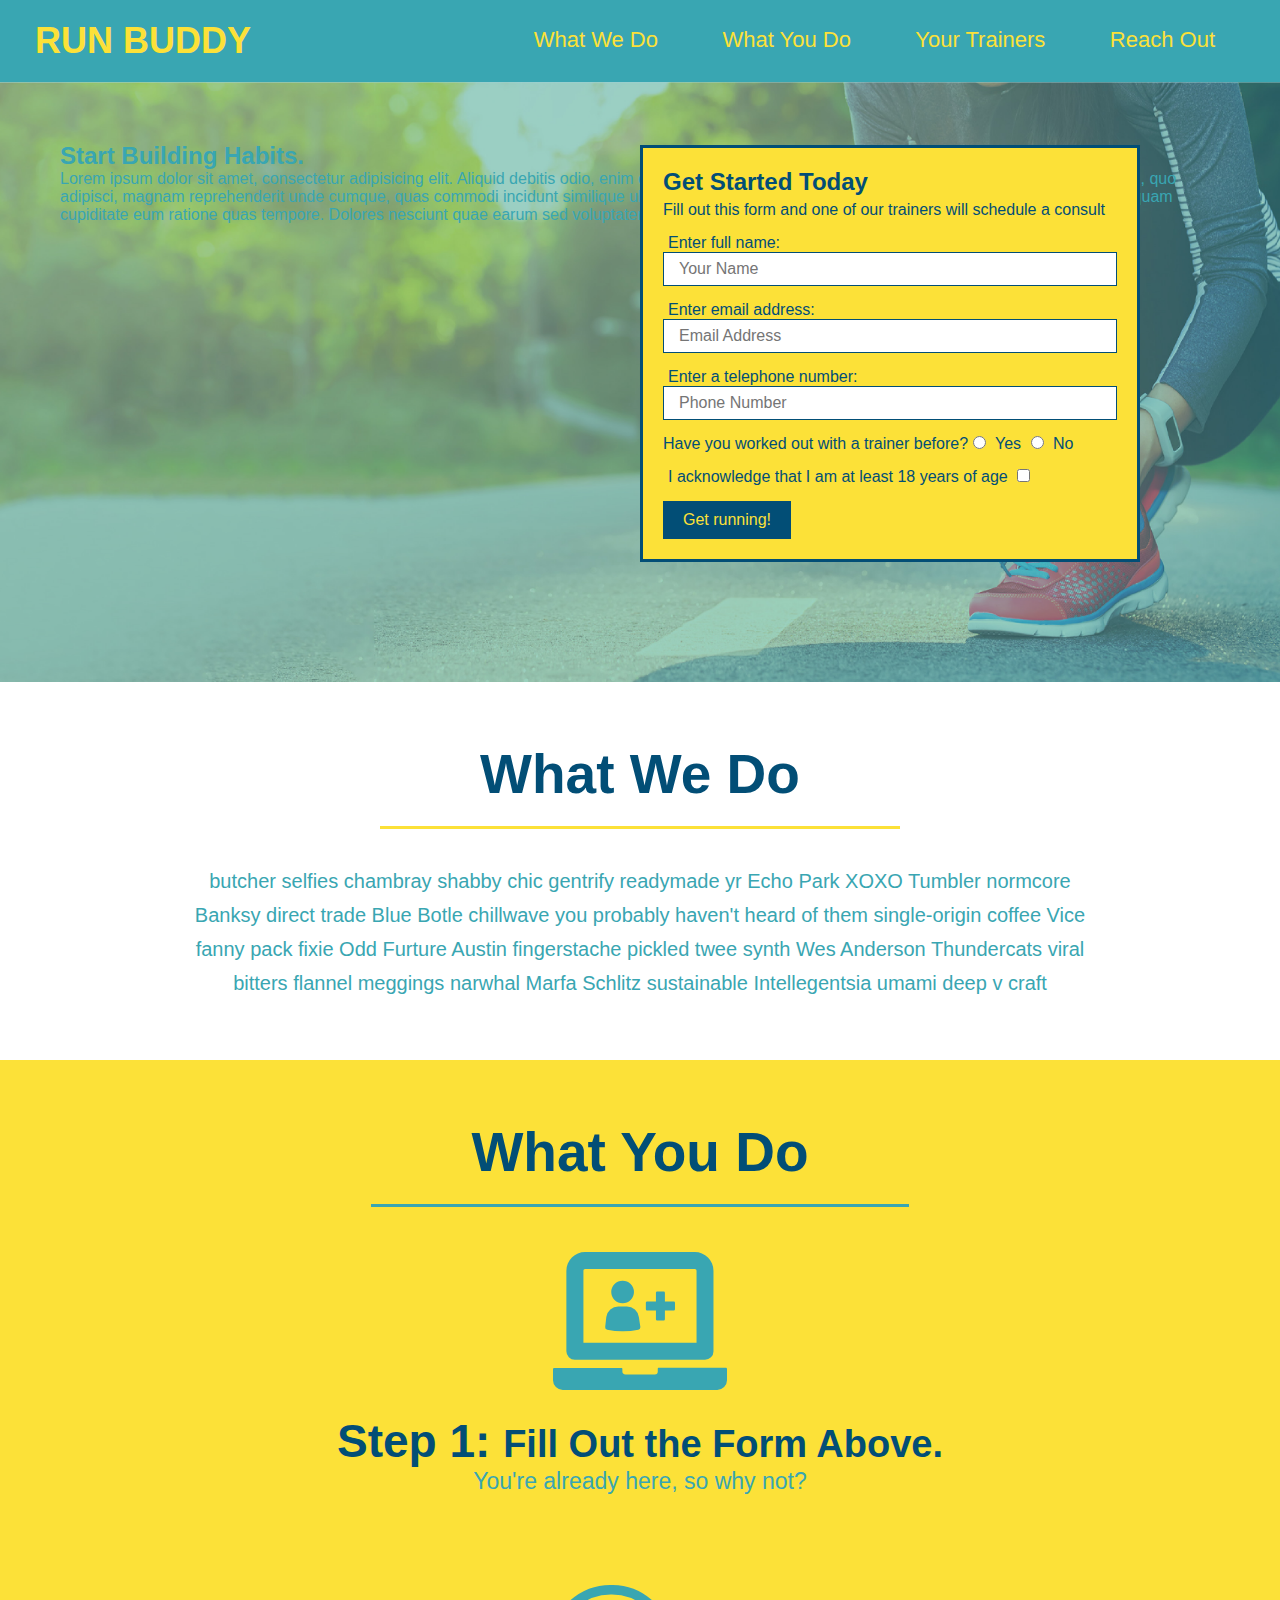
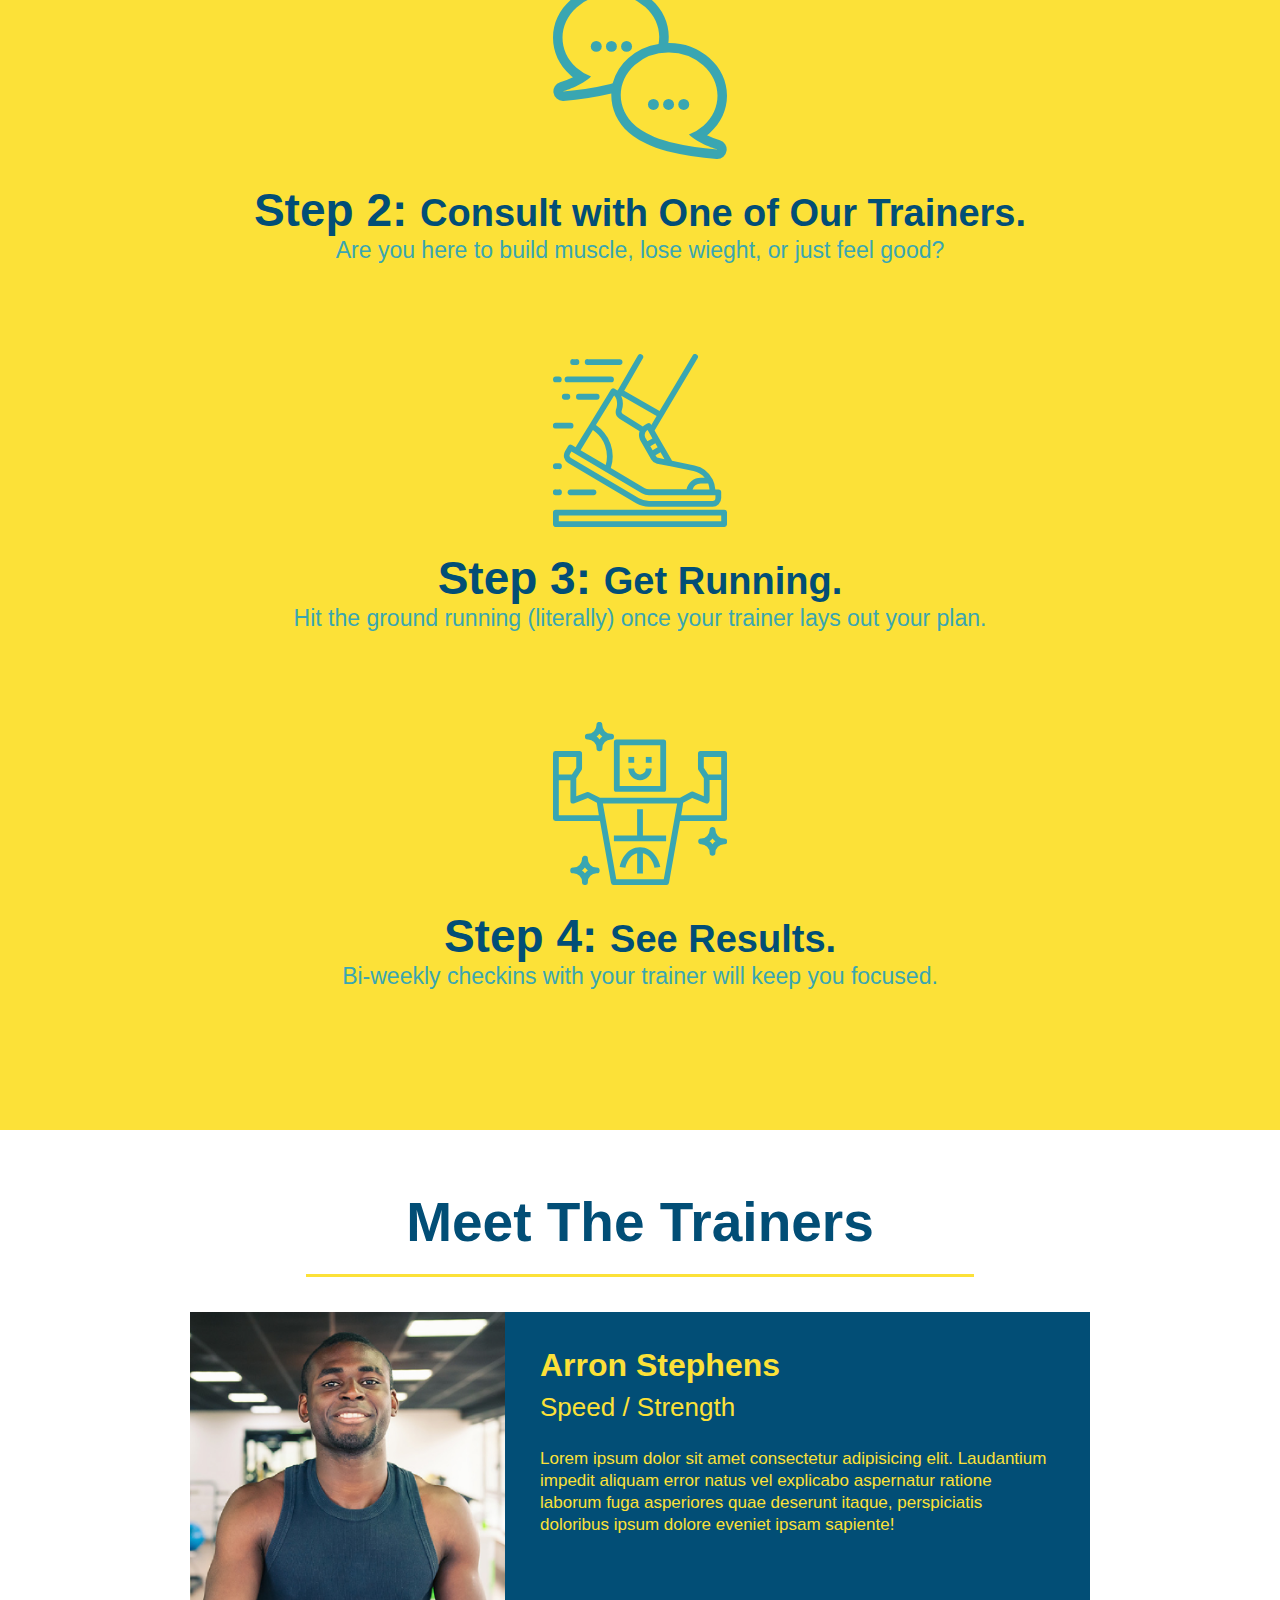
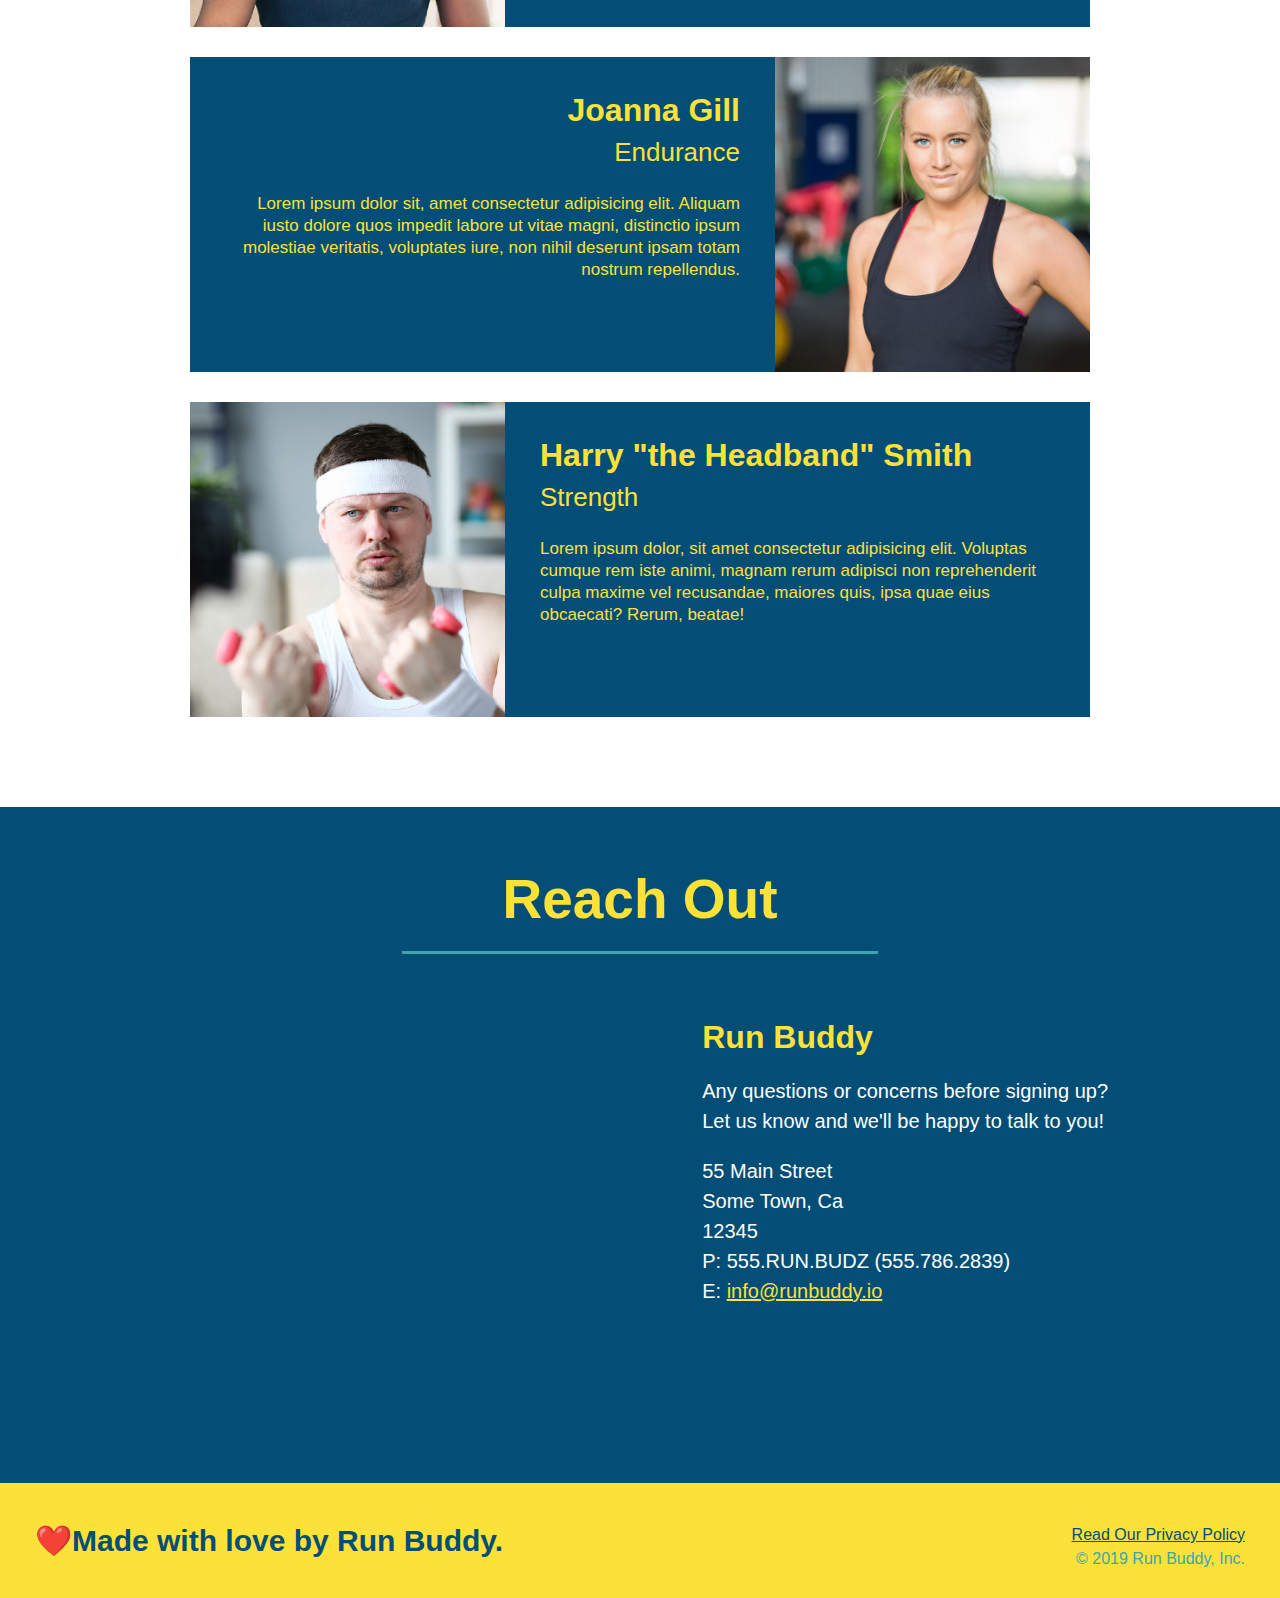
==== index.html @ 1a10c555 "add content to hero, replace image" ====
<!DOCTYPE html>
<html lang="en">

<head>
    <meta charset="UTF-8" />
    <title>Run Buddy</title>
    <link rel="stylesheet" href="./assets/css/style.css" />
</head>

<body>
    <!-- navigation -->
    <header>
        <h1>
            <a href="index.html">RUN BUDDY</a>
        </h1>
        <nav>
            <!-- Unordered List -->
            <ul>
                <!-- List Item -->
                <li>
                    <!-- Anchor -->
                    <a href="#what-we-do">What We Do</a>
                </li>
                <li>
                    <a href="#what-you-do">What You Do</a>
                </li>
                <li>
                    <a href="#your-trainers">Your Trainers</a>
                </li>
                <li>
                    <a href="#reach-out">Reach Out</a>
                </li>
            </ul>
        </nav>
    </header>

    <!-- hero/jumbotron -->
    <section class="hero">
        <div class="hero-cta">
            <h2>Start Building Habits.</h2>
            <p>
                Lorem ipsum dolor sit amet, consectetur adipisicing elit. Aliquid debitis odio, enim quibusdam cupiditate molestiae repellendus libero vitae laborum? Cum, quo adipisci, magnam reprehenderit unde cumque, quas commodi incidunt similique ullam recusandae. Velit quam nesciunt impedit obcaecati sapiente numquam cupiditate eum ratione quas tempore. Dolores nesciunt quae earum sed voluptatem.
            </p>
        </div>
        <div class="hero-form">
            <h3>Get Started Today</h3>
            <p>
                Fill out this form and one of our trainers will schedule a consult
            </p>
            <form>
                <label for="name">Enter full name:</label>
                <input type="text" placeholder="Your Name" name="name" id="name" class="form-input" />
                <label for="email">Enter email address:</label>
                <input type="email" placeholder="Email Address" name="email" id="email" class="form-input" />
                <label for="phone">Enter a telephone number:</label>
                <input type="tel" placeholder="Phone Number" name="phone" id="phone" class="form-input" />
                <p>
                    Have you worked out with a trainer before?
                    <input type="radio" name="trainer-confirm" id="trainer-yes" />
                    <label for="trainer-yes">Yes</label>
                    <input type="radio" name="trainer-confirm" id="trainer-no" />
                    <label for="trainer-no">No</label>
                </p>
                <p>
                    <label for="checkbox">
                        I acknowledge that I am at least 18 years of age
                    </label>
                    <input type="checkbox" name="age-confirm" id="checkbox" />
                </p>
                <button type="submit">Get running!</button>
            </form>
        </div>
    </section>

    <!-- "what we do" section -->
    <section id="what-we-do" class="intro">
        <h2 class="section-title primary-border">What We Do</h2>
        <p>
            butcher selfies chambray shabby chic gentrify readymade yr Echo Park
            XOXO Tumbler normcore Banksy direct trade Blue Botle chillwave you
            probably haven't heard of them single-origin coffee Vice fanny pack
            fixie Odd Furture Austin fingerstache pickled twee synth Wes Anderson
            Thundercats viral bitters flannel meggings narwhal Marfa Schlitz
            sustainable Intellegentsia umami deep v craft
        </p>
    </section>

    <!-- "what you do" section -->
    <section id="what-you-do" class="steps">
        <h2 class="section-title secondary-border">What You Do</h2>

        <div>
            <img src="./assets/images/step-1.svg" alt="" />
            <h3>Step 1: <span>Fill Out the Form Above.</span></h3>
            <p>You're already here, so why not?</p>
        </div>

        <div>
            <img src="./assets/images/step-2.svg" alt="" />
            <h3>Step 2: <span>Consult with One of Our Trainers.</span></h3>
            <p>Are you here to build muscle, lose wieght, or just feel good?</p>
        </div>

        <div>
            <img src="./assets/images/step-3.svg" alt="" />
            <h3>Step 3: <span>Get Running.</span></h3>
            <p>
                Hit the ground running (literally) once your trainer lays out your
                plan.
            </p>
        </div>

        <div>
            <img src="./assets/images/step-4.svg" alt="" />
            <h3>Step 4: <span>See Results.</span></h3>
            <p>Bi-weekly checkins with your trainer will keep you focused.</p>
        </div>
    </section>

    <!-- "meet the trainers" section -->
    <section id="your-trainers" class="trainers">
        <h2 class="section-title primary-border">Meet The Trainers</h2>
        <article class="trainer">
            <img src="./assets/images/trainer-1.jpg" alt="Arron Stephens in his workout clothes, ready to pump iron" />
            <div class="trainer-bio text-left">
                <h3>Arron Stephens</h3>
                <h4>Speed / Strength</h4>
                <p>
                    Lorem ipsum dolor sit amet consectetur adipisicing elit. Laudantium
                    impedit aliquam error natus vel explicabo aspernatur ratione laborum
                    fuga asperiores quae deserunt itaque, perspiciatis doloribus ipsum
                    dolore eveniet ipsam sapiente!
                </p>
            </div>
        </article>
        <article class="trainer">
            <div class="trainer-bio text-right">
                <h3>Joanna Gill</h3>
                <h4>Endurance</h4>
                <p>
                    Lorem ipsum dolor sit, amet consectetur adipisicing elit. Aliquam
                    iusto dolore quos impedit labore ut vitae magni, distinctio ipsum
                    molestiae veritatis, voluptates iure, non nihil deserunt ipsam totam
                    nostrum repellendus.
                </p>
            </div>
            <img src="./assets/images/trainer-2.jpg" alt="Joanna Gill cooling off after a workout" />
        </article>
        <article class="trainer">
            <img src="./assets/images/trainer-3.jpg"
                alt="Harry Smith wearing a headband and lifting comically small pink weights" />
            <div class="trainer-bio text-left">
                <h3>Harry "the Headband" Smith</h3>
                <h4>Strength</h4>
                <p>
                    Lorem ipsum dolor, sit amet consectetur adipisicing elit. Voluptas
                    cumque rem iste animi, magnam rerum adipisci non reprehenderit culpa
                    maxime vel recusandae, maiores quis, ipsa quae eius obcaecati?
                    Rerum, beatae!
                </p>
            </div>
        </article>
    </section>

    <!-- "reach out"  section -->
    <section id="reach-out" class="contact">
        <h2 class="section-title secondary-border">Reach Out</h2>
        <div class="contact-info">
            <div>
                <iframe
                    src="https://www.google.com/maps/embed?pb=!1m18!1m12!1m3!1d3447.147727284176!2d-97.83853628505267!3d30.232863516602283!2m3!1f0!2f0!3f0!3m2!1i1024!2i768!4f13.1!3m3!1m2!1s0x865b4b4cc27a9d07%3A0x84b1684ee28b3577!2s4701%20Staggerbrush%20Rd%2C%20Austin%2C%20TX%2078749!5e0!3m2!1sen!2sus!4v1635961152159!5m2!1sen!2sus"
                    style="border: 0" allowfullscreen="" loading="lazy"></iframe>
            </div>
            <div>
                <h3>Run Buddy</h3>
                <p>
                    Any questions or concerns before signing up?
                    <br />
                    Let us know and we'll be happy to talk to you!
                </p>
                <address>
                    55 Main Street <br />
                    Some Town, Ca <br />
                    12345 <br />
                    P: 555.RUN.BUDZ (555.786.2839) <br />
                    E: <a href="mailto:info@runbuddy.io">info@runbuddy.io</a>
                </address>
            </div>
        </div>
    </section>

    <!-- footer -->
    <footer>
        <h2>&#10084;&#65039;Made with love by Run Buddy.</h2>
        <div>
            <a href="./privacy-policy.html">Read Our Privacy Policy</a>
            <br />
            &copy; 2019 Run Buddy, Inc.
        </div>
    </footer>
</body>

</html>
---- assets/css/style.css ----
* {
    margin: 0;
    padding: 0;
    box-sizing: border-box;
}

body {
    font-family: Helvetica, Arial, sans-serif;
    color: #39a6b2;
}

header {
    padding: 20px 35px;
    background-color: #39a6b2;
}

header h1 {
    font-weight: bold;
    font-size: 36px;
    color: #fce138;
    margin: 0;
    display: inline;
}

header a {
    color: #fce138;
    text-decoration: none;
}

header nav {
    float: right;
    margin: 7px 0;
}

header nav ul li {
    display: inline;
}

header nav ul li a {
    margin: 0 30px;
    font-weight: lighter;
    font-size: 22px;
}

footer {
    background: #fce138;
    width: 100%;
    padding: 40px 35px;
}

footer h2 {
    display: inline;
    color: #024e76;
    font-size: 30px;
    margin: 0;
}

footer div {
    float: right;
    line-height: 1.5;
    text-align: right;
}

footer a {
    color: #024e76;
}

section {
    padding: 60px;
}

.hero {
    background-image: url("../images/hero-bg.jpg");
    height: 600px;
    background-size: cover;
    background-position: center;
    position: relative;
}

.hero-form {
    color: #024e76;
    background-color: #fce138;
    padding: 20px;
    width: 500px;
    border: solid 3px #024e76;
    position: absolute;
    bottom: 120px;
    right: 140px;
}

.hero-form h3 {
    margin: 0;
    font-size: 24px;
}

.hero-form p {
    margin: 5px 0 15px 0;
}

.form-input {
    border: 1px solid #024e76;
    display: block;
    padding: 7px 15px;
    font-size: 16px;
    color: #024e76;
    width: 100%;
    margin-bottom: 15px;
}

.hero-form label {
    margin: 0 5px;
}

.hero-form button {
    color: #fce138;
    background-color: #024e76;
    border: none;
    padding: 10px 20px;
    font-size: 16px;
}

.intro {
    text-align: center;
}


.intro p {
    line-height: 1.7;
    color: #39a6b2;
    width: 80%;
    font-size: 20px;
    margin: 0 auto;
}

.steps {
    text-align: center;
    background: #fce138;
}

.steps div {
    margin-bottom: 80px;
}

.steps img {
    width: 15%;
    margin: 10px 0;
}

.steps h3 {
    color: #024e76;
    font-size: 46px;
    margin-top: 10px;
}

.steps p {
    color: #39a6b2;
    font-size: 23px;
}

.steps span {
    font-size: 38px;
}

.section-title {
    font-size: 55px;
    color: #024e76;
    margin-bottom: 35px;
    padding: 0 100px 20px 100px;
    display: inline-block;
    border-bottom: 3px solid;
}

.primary-border {
    border-color: #fce138;
}

.secondary-border {
    border-color: #39a6b2;
}

.trainers {
    text-align: center;
}

.trainer {
    width: 900px;
    margin: 0 auto 30px auto;
    background: #024e76;
    color: #fce138;
    overflow: auto;
}

.trainer img {
    width: 35%;
    float: left;
}

.trainer-bio {
    padding: 35px;
    float: left;
    width: 65%;
}

.text-left {
    text-align: left;
}

.text-right {
    text-align: right;
}

.trainer-bio h3 {
    font-size: 32px;
    margin-bottom: 8px;
}

.trainer-bio h4 {
    font-weight: lighter;
    font-size: 26px;
    margin-bottom: 25px;
}

.trainer-bio p {
    font-size: 17px;
    line-height: 1.3;
}

.contact {
    background-color: #024e76;
    text-align: center;
}

.contact h2 {
    color: #fce138;
}

.contact-info iframe {
    width: 400px;
    height: 400px;
}

.contact-info div {
    width: 410px;
    display: inline-block;
    vertical-align: top;
    text-align: left;
    margin: 30px 0 0 60px;
    color: white;
}

.contact-info h3 {
    color: #fce138;
    font-size: 32px;
}

.contact-info p, .contact-info address {
    margin: 20px 0;
    line-height: 1.5;
    font-size: 20px;
    font-style: normal;
}

.contact-info a {
    color: #fce138;
}
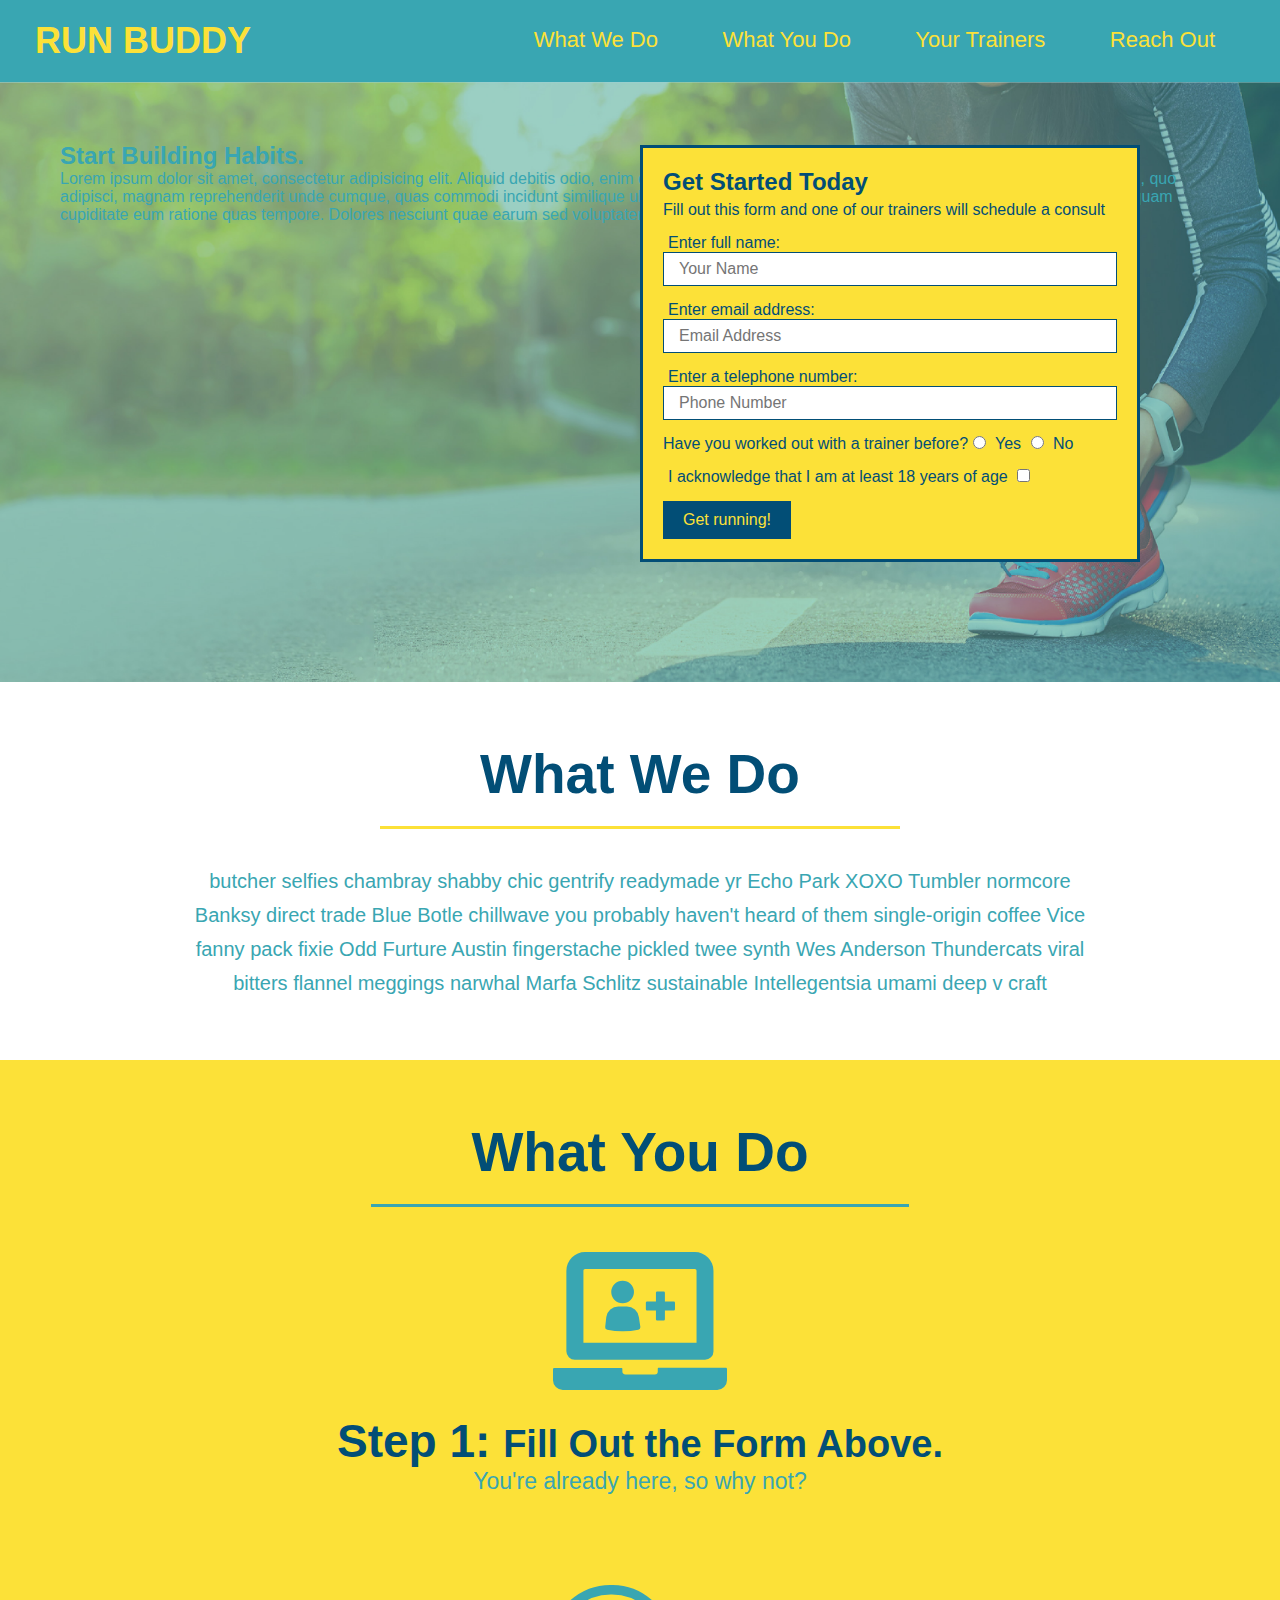
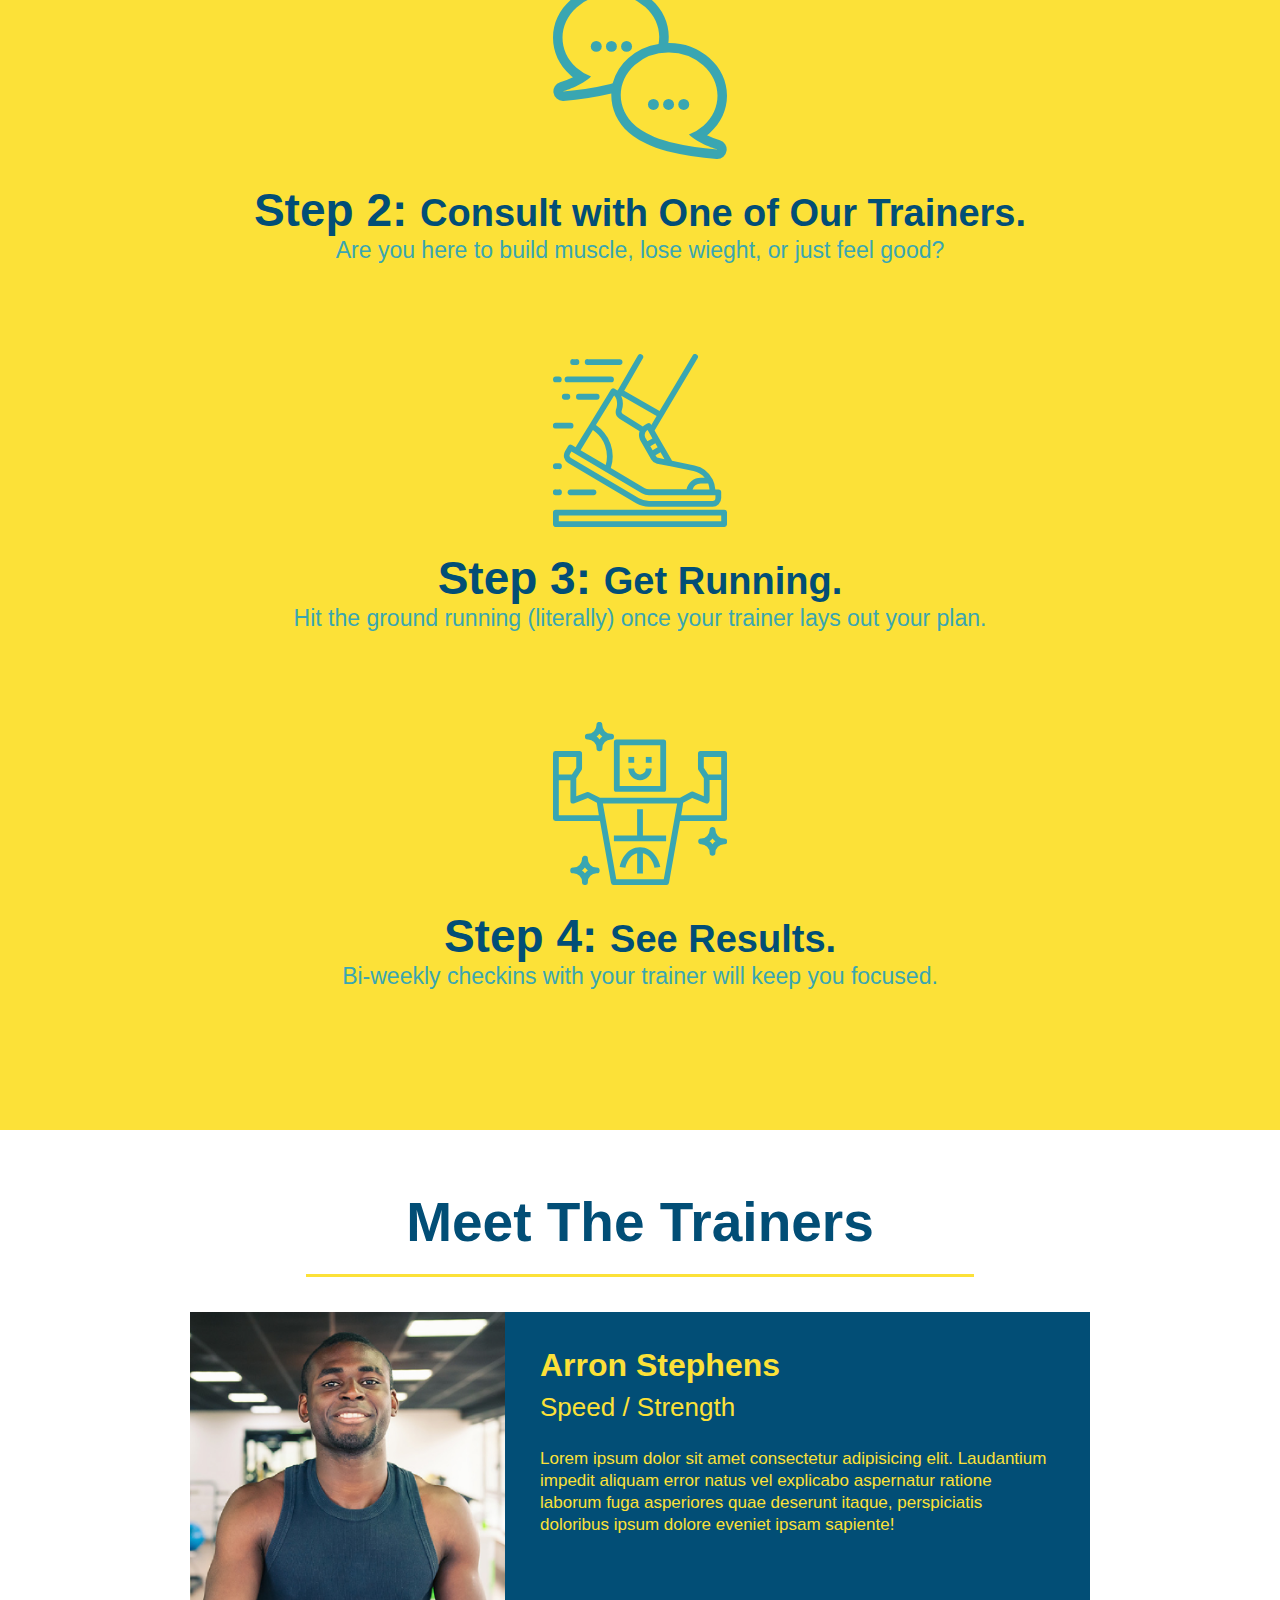
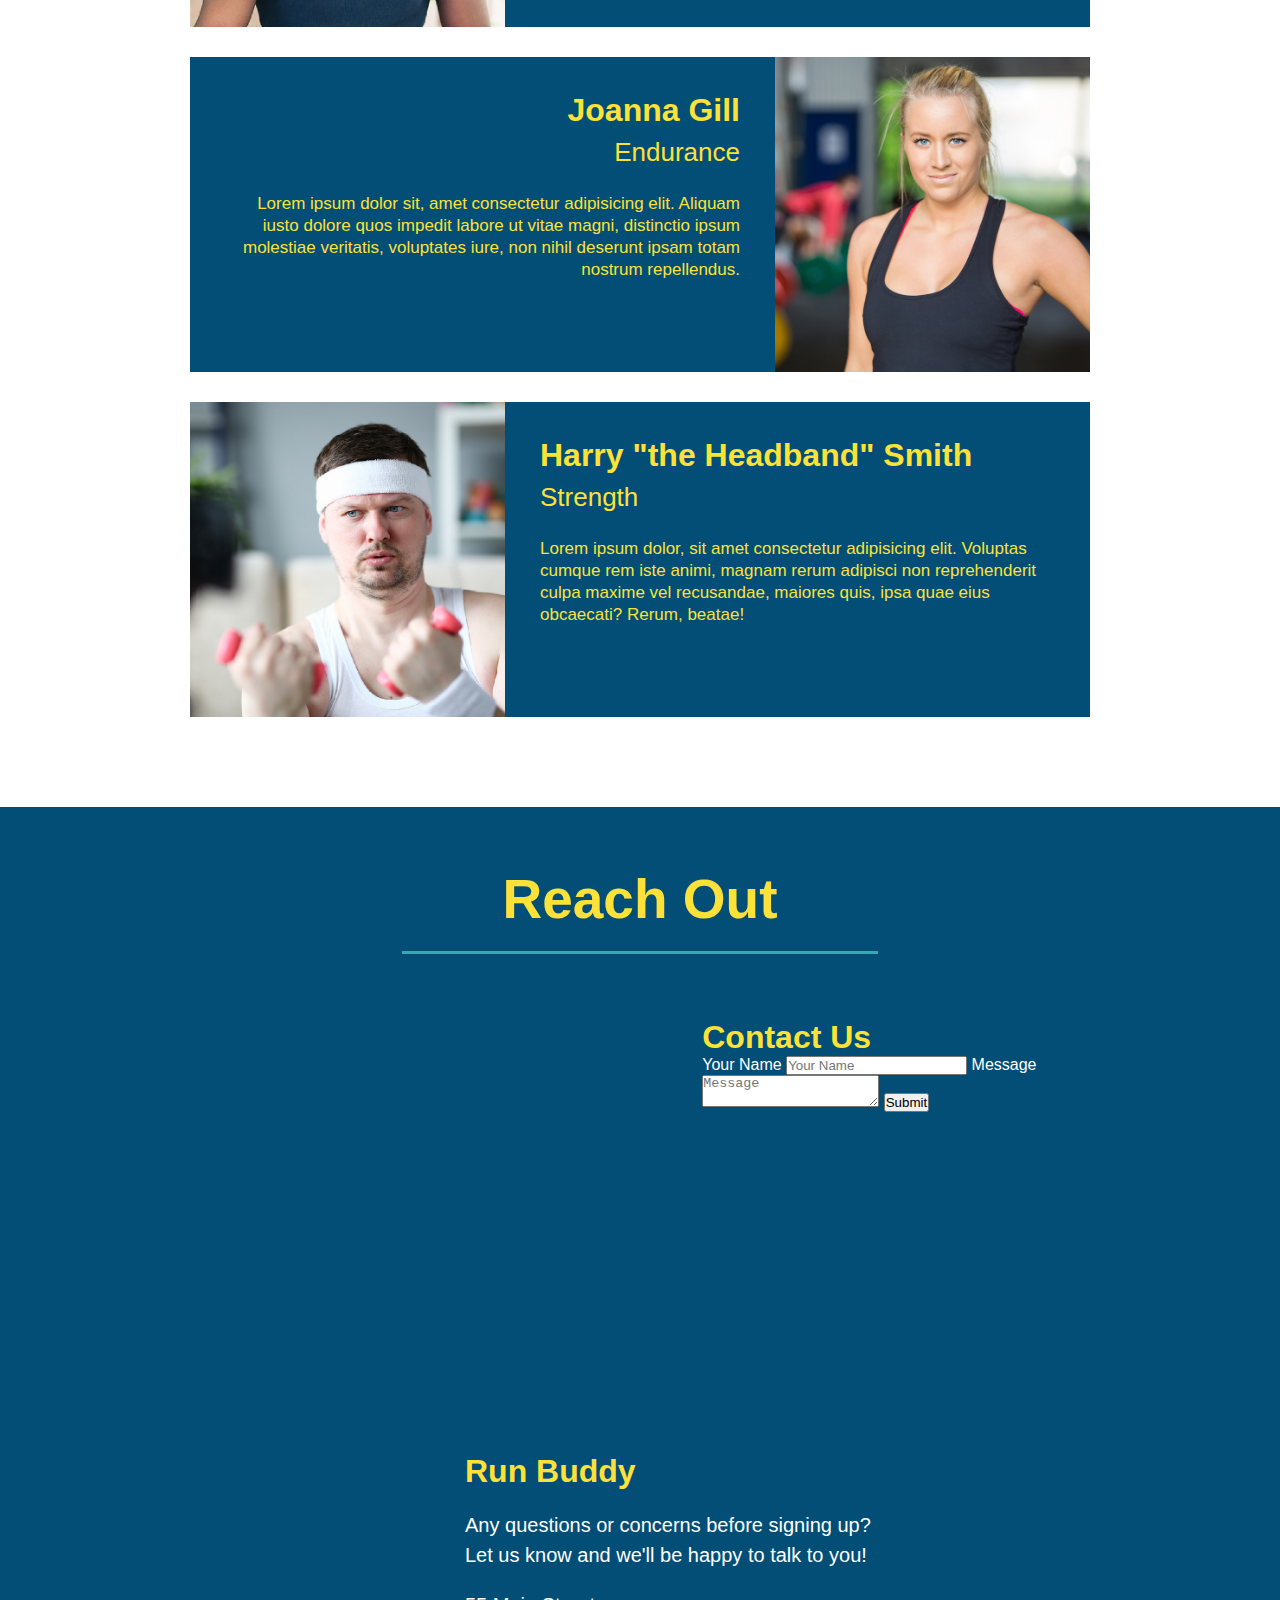
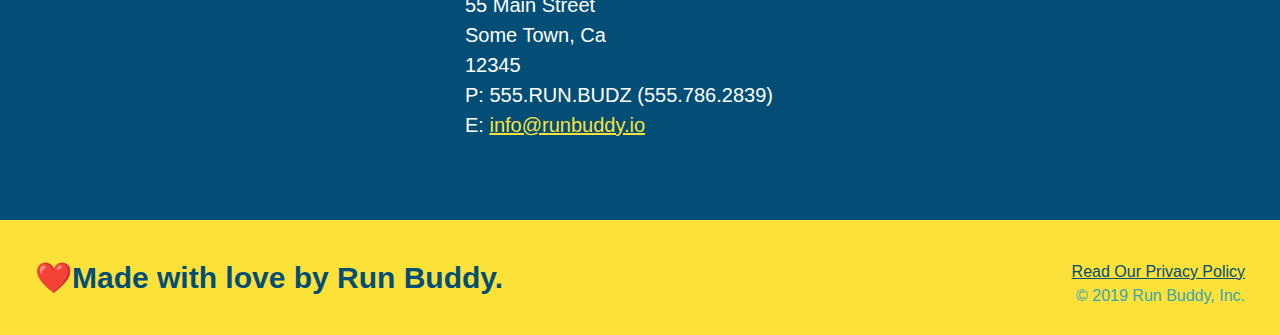
==== commit 6ee63371: "add contact form" ====
--- a/index.html
+++ b/index.html
@@ -171,6 +171,18 @@
                     src="https://www.google.com/maps/embed?pb=!1m18!1m12!1m3!1d3447.147727284176!2d-97.83853628505267!3d30.232863516602283!2m3!1f0!2f0!3f0!3m2!1i1024!2i768!4f13.1!3m3!1m2!1s0x865b4b4cc27a9d07%3A0x84b1684ee28b3577!2s4701%20Staggerbrush%20Rd%2C%20Austin%2C%20TX%2078749!5e0!3m2!1sen!2sus!4v1635961152159!5m2!1sen!2sus"
                     style="border: 0" allowfullscreen="" loading="lazy"></iframe>
             </div>
+            <div class="contact-form">
+                <h3>Contact Us</h3>
+                <form>
+                    <label for="contact-name">Your Name</label>
+                    <input type="text" id="contact-name" placeholder="Your Name" />
+
+                    <label for="contact-message">Message</label>
+                    <textarea id="contact-message" placeholder="Message"></textarea>
+
+                    <button type="submit">Submit</button>
+                </form>
+            </div>
             <div>
                 <h3>Run Buddy</h3>
                 <p>
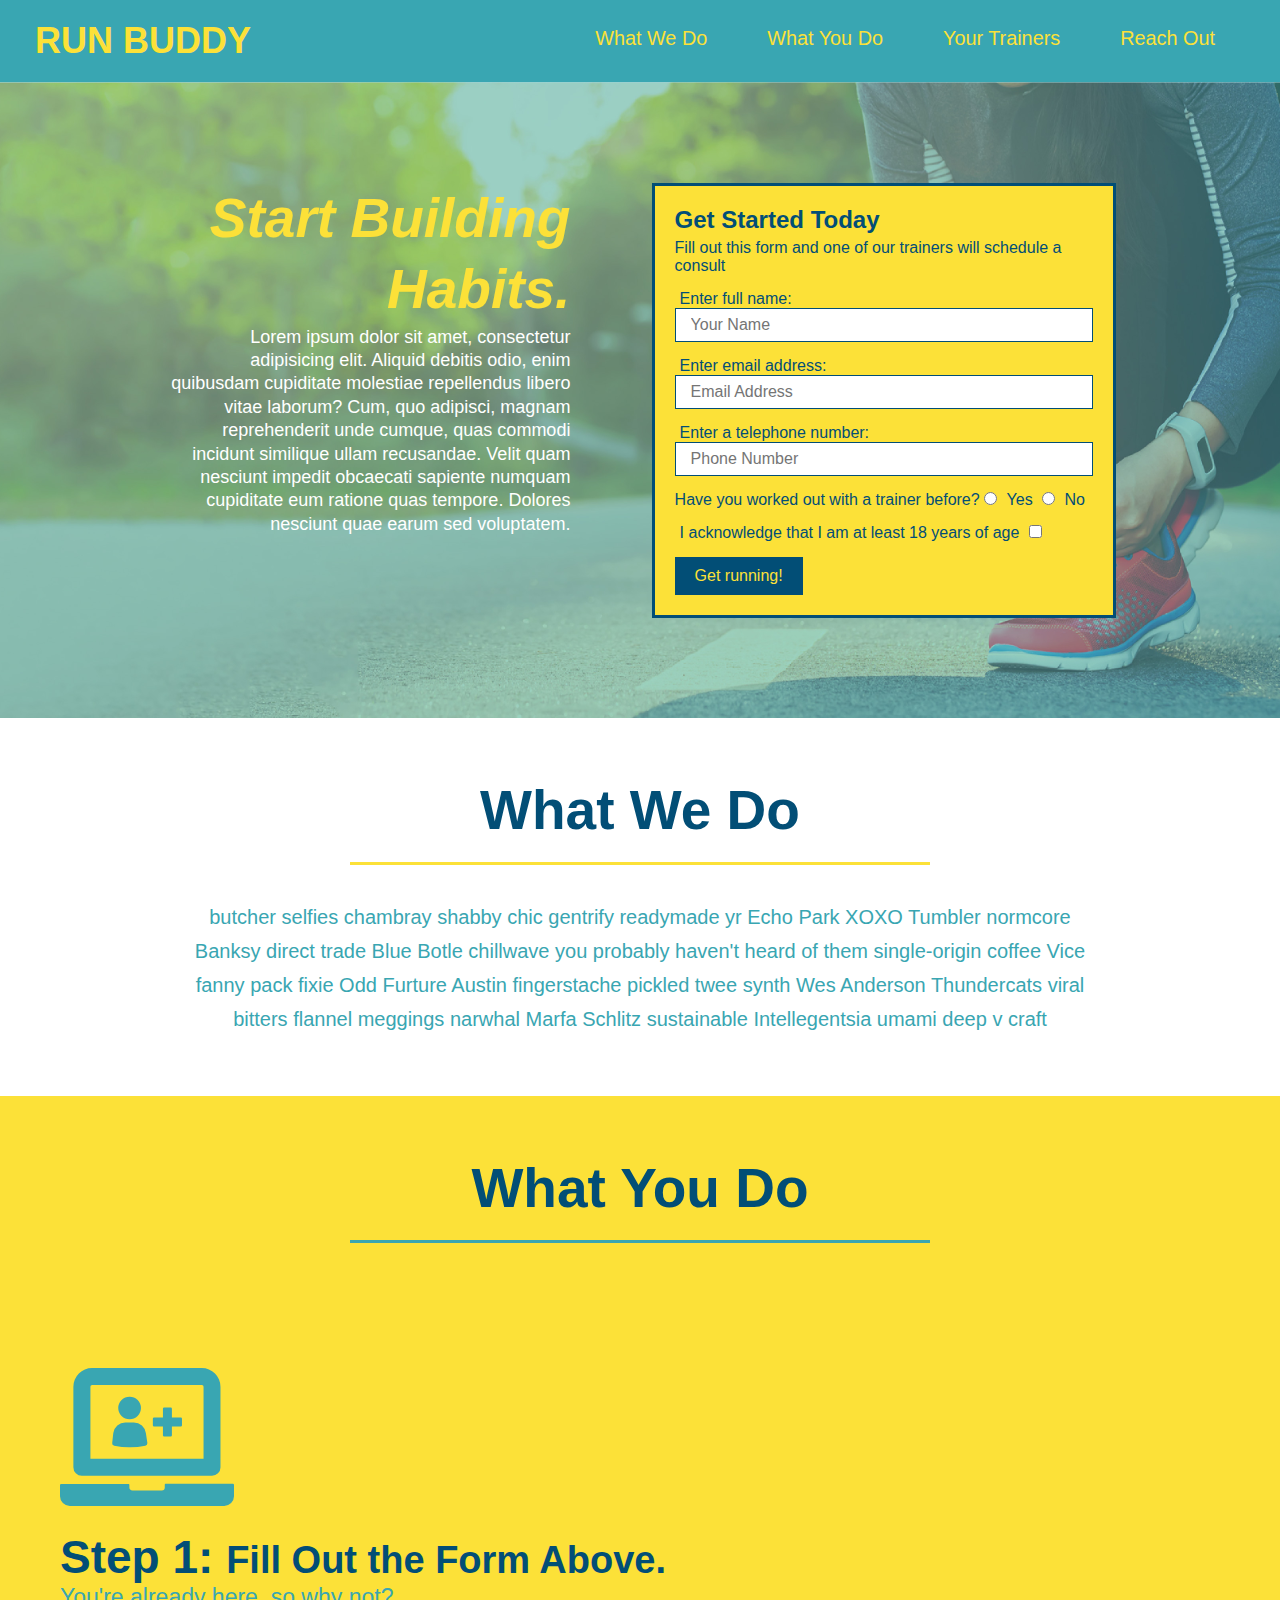
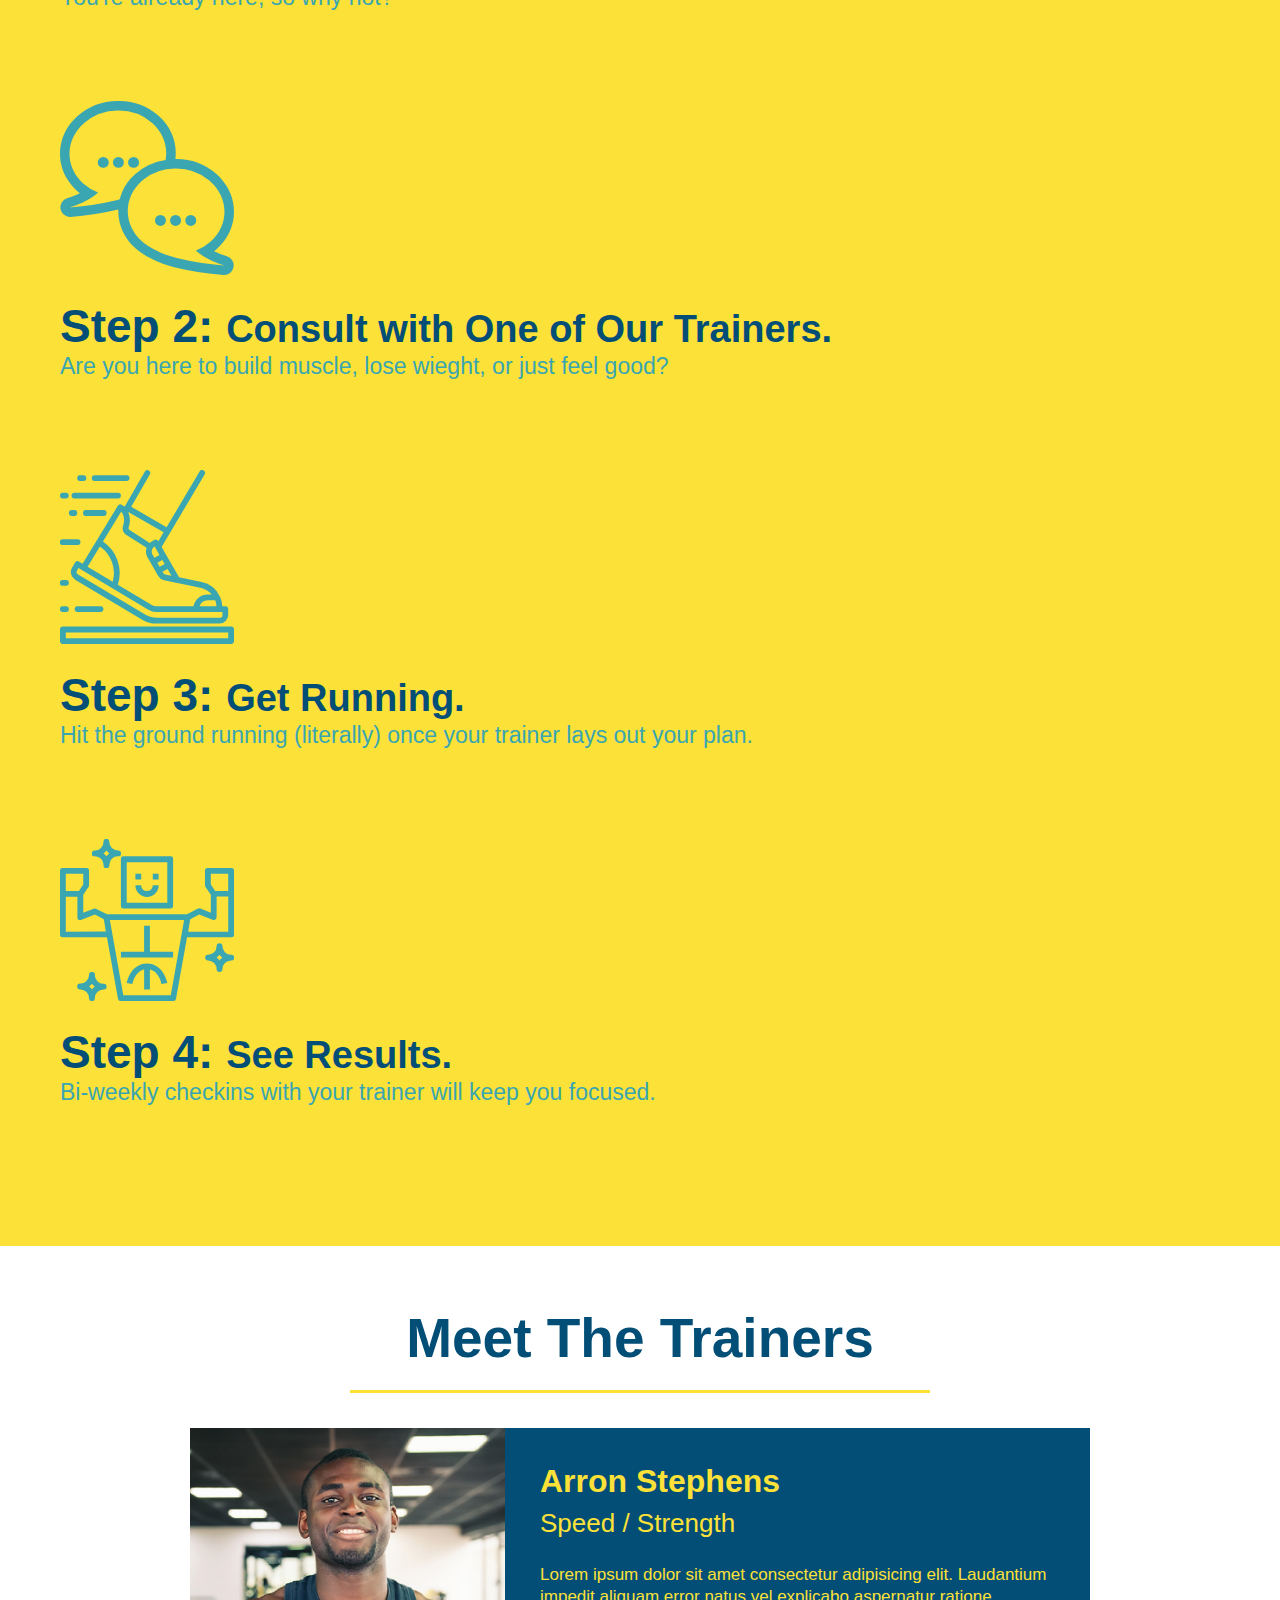
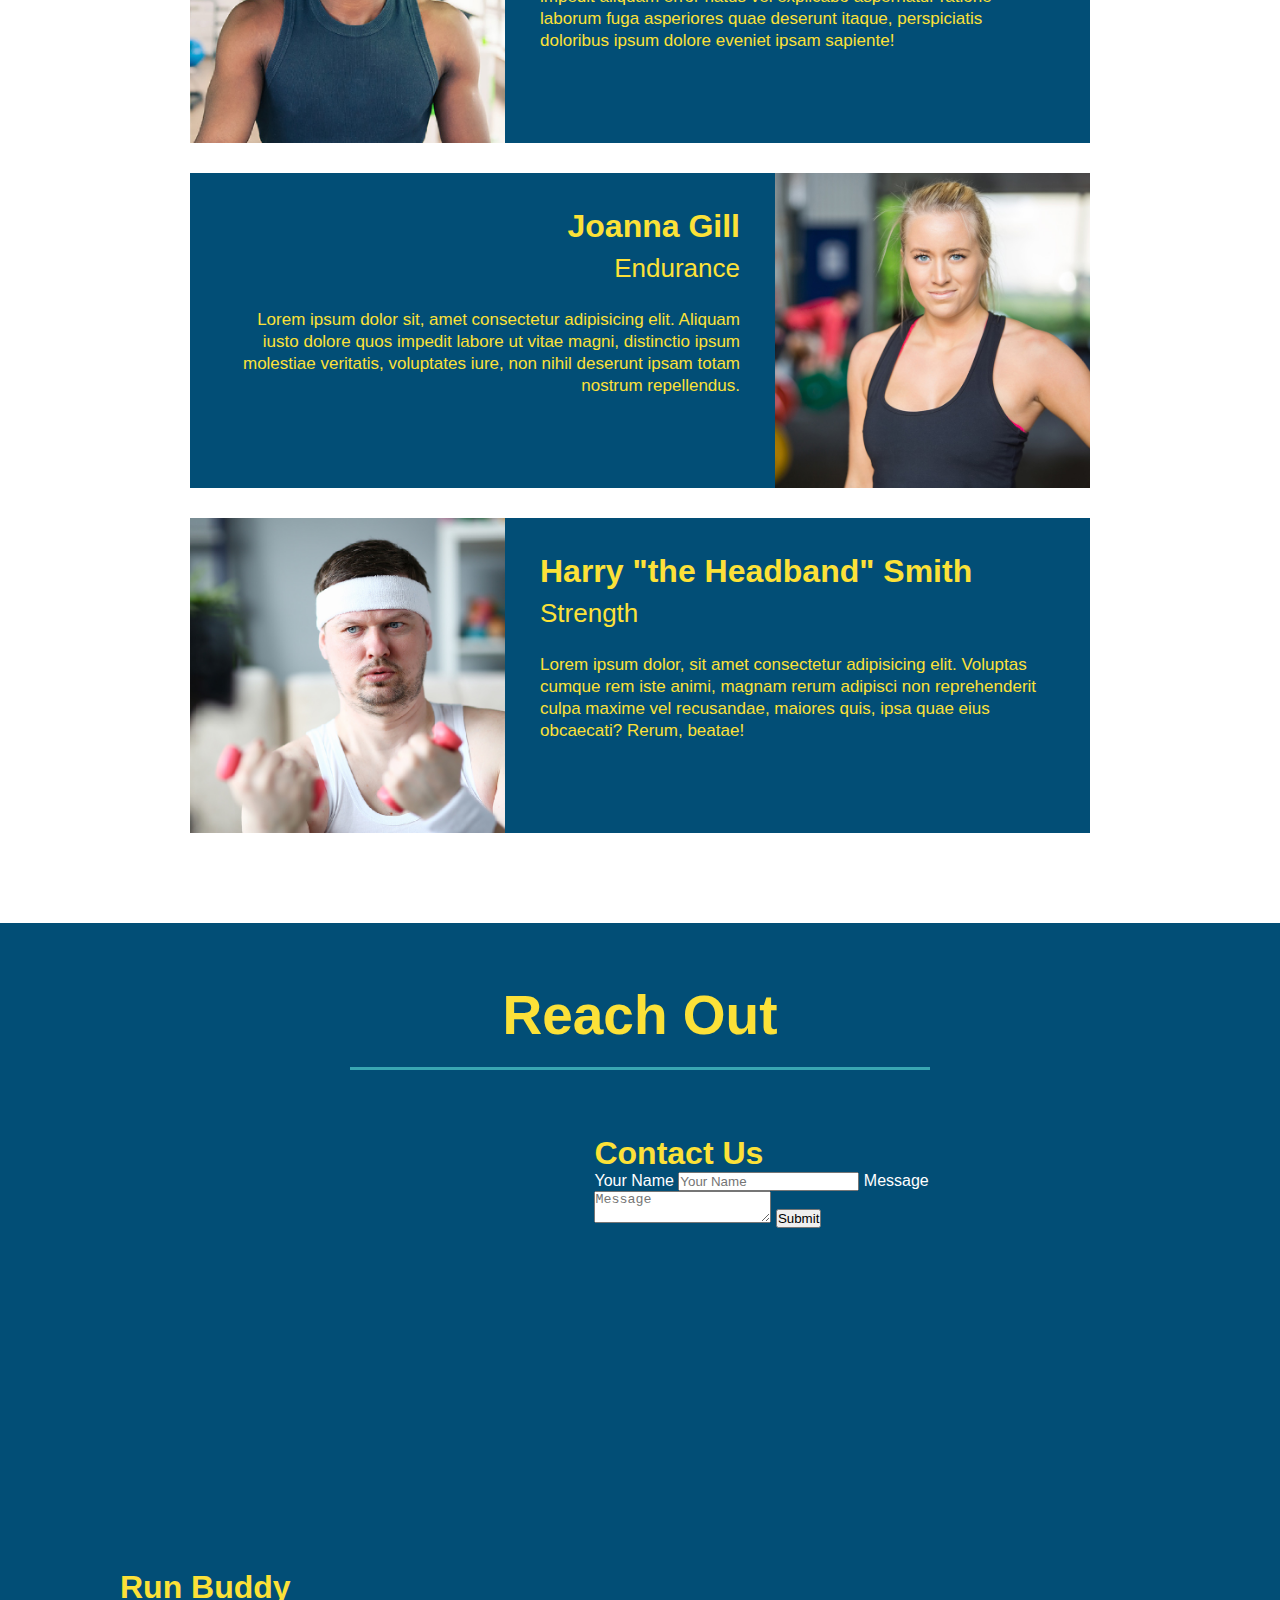
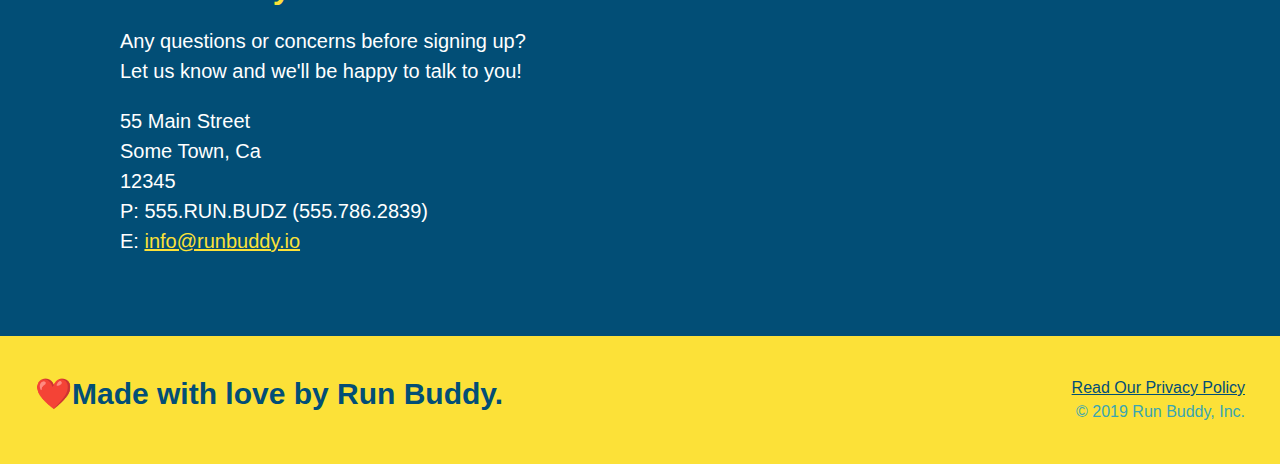
==== commit 3b5f164a: "add flexbox to intro and headers" ====
--- a/index.html
+++ b/index.html
@@ -39,7 +39,10 @@
         <div class="hero-cta">
             <h2>Start Building Habits.</h2>
             <p>
-                Lorem ipsum dolor sit amet, consectetur adipisicing elit. Aliquid debitis odio, enim quibusdam cupiditate molestiae repellendus libero vitae laborum? Cum, quo adipisci, magnam reprehenderit unde cumque, quas commodi incidunt similique ullam recusandae. Velit quam nesciunt impedit obcaecati sapiente numquam cupiditate eum ratione quas tempore. Dolores nesciunt quae earum sed voluptatem.
+                Lorem ipsum dolor sit amet, consectetur adipisicing elit. Aliquid debitis odio, enim quibusdam
+                cupiditate molestiae repellendus libero vitae laborum? Cum, quo adipisci, magnam reprehenderit unde
+                cumque, quas commodi incidunt similique ullam recusandae. Velit quam nesciunt impedit obcaecati sapiente
+                numquam cupiditate eum ratione quas tempore. Dolores nesciunt quae earum sed voluptatem.
             </p>
         </div>
         <div class="hero-form">
@@ -74,7 +77,10 @@
 
     <!-- "what we do" section -->
     <section id="what-we-do" class="intro">
-        <h2 class="section-title primary-border">What We Do</h2>
+        <div class="flex-row">
+            <h2 class="section-title primary-border">What We Do</h2>
+        </div>
+        <div class="flex-row">
         <p>
             butcher selfies chambray shabby chic gentrify readymade yr Echo Park
             XOXO Tumbler normcore Banksy direct trade Blue Botle chillwave you
@@ -83,11 +89,14 @@
             Thundercats viral bitters flannel meggings narwhal Marfa Schlitz
             sustainable Intellegentsia umami deep v craft
         </p>
+    </div>
     </section>
 
     <!-- "what you do" section -->
     <section id="what-you-do" class="steps">
-        <h2 class="section-title secondary-border">What You Do</h2>
+        <div class="flex-row">
+            <h2 class="section-title secondary-border">What You Do</h2>
+        </div>
 
         <div>
             <img src="./assets/images/step-1.svg" alt="" />
@@ -119,7 +128,9 @@
 
     <!-- "meet the trainers" section -->
     <section id="your-trainers" class="trainers">
-        <h2 class="section-title primary-border">Meet The Trainers</h2>
+        <div class="flex-row">
+            <h2 class="section-title primary-border">Meet The Trainers</h2>
+        </div>
         <article class="trainer">
             <img src="./assets/images/trainer-1.jpg" alt="Arron Stephens in his workout clothes, ready to pump iron" />
             <div class="trainer-bio text-left">
@@ -164,7 +175,9 @@
 
     <!-- "reach out"  section -->
     <section id="reach-out" class="contact">
-        <h2 class="section-title secondary-border">Reach Out</h2>
+        <div class="flex-row">
+            <h2 class="section-title secondary-border">Reach Out</h2>
+        </div>
         <div class="contact-info">
             <div>
                 <iframe
--- a/assets/css/style.css
+++ b/assets/css/style.css
@@ -12,6 +12,9 @@
 header {
     padding: 20px 35px;
     background-color: #39a6b2;
+    display: flex;
+    justify-content: space-between;
+    flex-wrap: wrap;
 }
 
 header h1 {
@@ -19,7 +22,6 @@
     font-size: 36px;
     color: #fce138;
     margin: 0;
-    display: inline;
 }
 
 header a {
@@ -28,35 +30,39 @@
 }
 
 header nav {
-    float: right;
     margin: 7px 0;
 }
 
-header nav ul li {
-    display: inline;
+header nav ul {
+    display: flex;
+    flex-wrap: wrap;
+    justify-content: space-between;
+    align-items: center;
+    list-style: none;
 }
 
 header nav ul li a {
     margin: 0 30px;
     font-weight: lighter;
-    font-size: 22px;
+    font-size: 1.55vw;
 }
 
 footer {
     background: #fce138;
     width: 100%;
     padding: 40px 35px;
+    display: flex;
+    justify-content: space-between;
+    flex-wrap: wrap;
 }
 
 footer h2 {
-    display: inline;
     color: #024e76;
     font-size: 30px;
     margin: 0;
 }
 
 footer div {
-    float: right;
     line-height: 1.5;
     text-align: right;
 }
@@ -71,21 +77,35 @@
 
 .hero {
     background-image: url("../images/hero-bg.jpg");
-    height: 600px;
     background-size: cover;
     background-position: center;
-    position: relative;
+    display: flex;
+    justify-content: center;
+    flex-wrap: wrap;
+}
+
+.hero-cta {
+    width: 35%;
+    text-align: right;
+    margin: 3.5%;
+    color: #fff;
+    font-size: 18px;
+    line-height: 1.3;
+}
+
+.hero-cta h2 {
+    font-style: italic;
+    font-size: 55px;
+    color: #fce138;
 }
 
 .hero-form {
     color: #024e76;
     background-color: #fce138;
     padding: 20px;
-    width: 500px;
     border: solid 3px #024e76;
-    position: absolute;
-    bottom: 120px;
-    right: 140px;
+    width: 40%;
+    margin: 3.5%;
 }
 
 .hero-form h3 {
@@ -118,11 +138,6 @@
     padding: 10px 20px;
     font-size: 16px;
 }
-
-.intro {
-    text-align: center;
-}
-
 
 .intro p {
     line-height: 1.7;
@@ -130,10 +145,10 @@
     width: 80%;
     font-size: 20px;
     margin: 0 auto;
+    text-align: center;
 }
 
 .steps {
-    text-align: center;
     background: #fce138;
 }
 
@@ -164,10 +179,11 @@
 .section-title {
     font-size: 55px;
     color: #024e76;
-    margin-bottom: 35px;
-    padding: 0 100px 20px 100px;
-    display: inline-block;
     border-bottom: 3px solid;
+    padding-bottom: 20px;
+    text-align: center;
+    margin: 0 auto 35px auto;
+    width: 50%;
 }
 
 .primary-border {
@@ -179,7 +195,7 @@
 }
 
 .trainers {
-    text-align: center;
+
 }
 
 .trainer {
@@ -227,7 +243,6 @@
 
 .contact {
     background-color: #024e76;
-    text-align: center;
 }
 
 .contact h2 {
@@ -262,4 +277,8 @@
 
 .contact-info a {
     color: #fce138;
+}
+
+.flex-row {
+    display: flex;
 }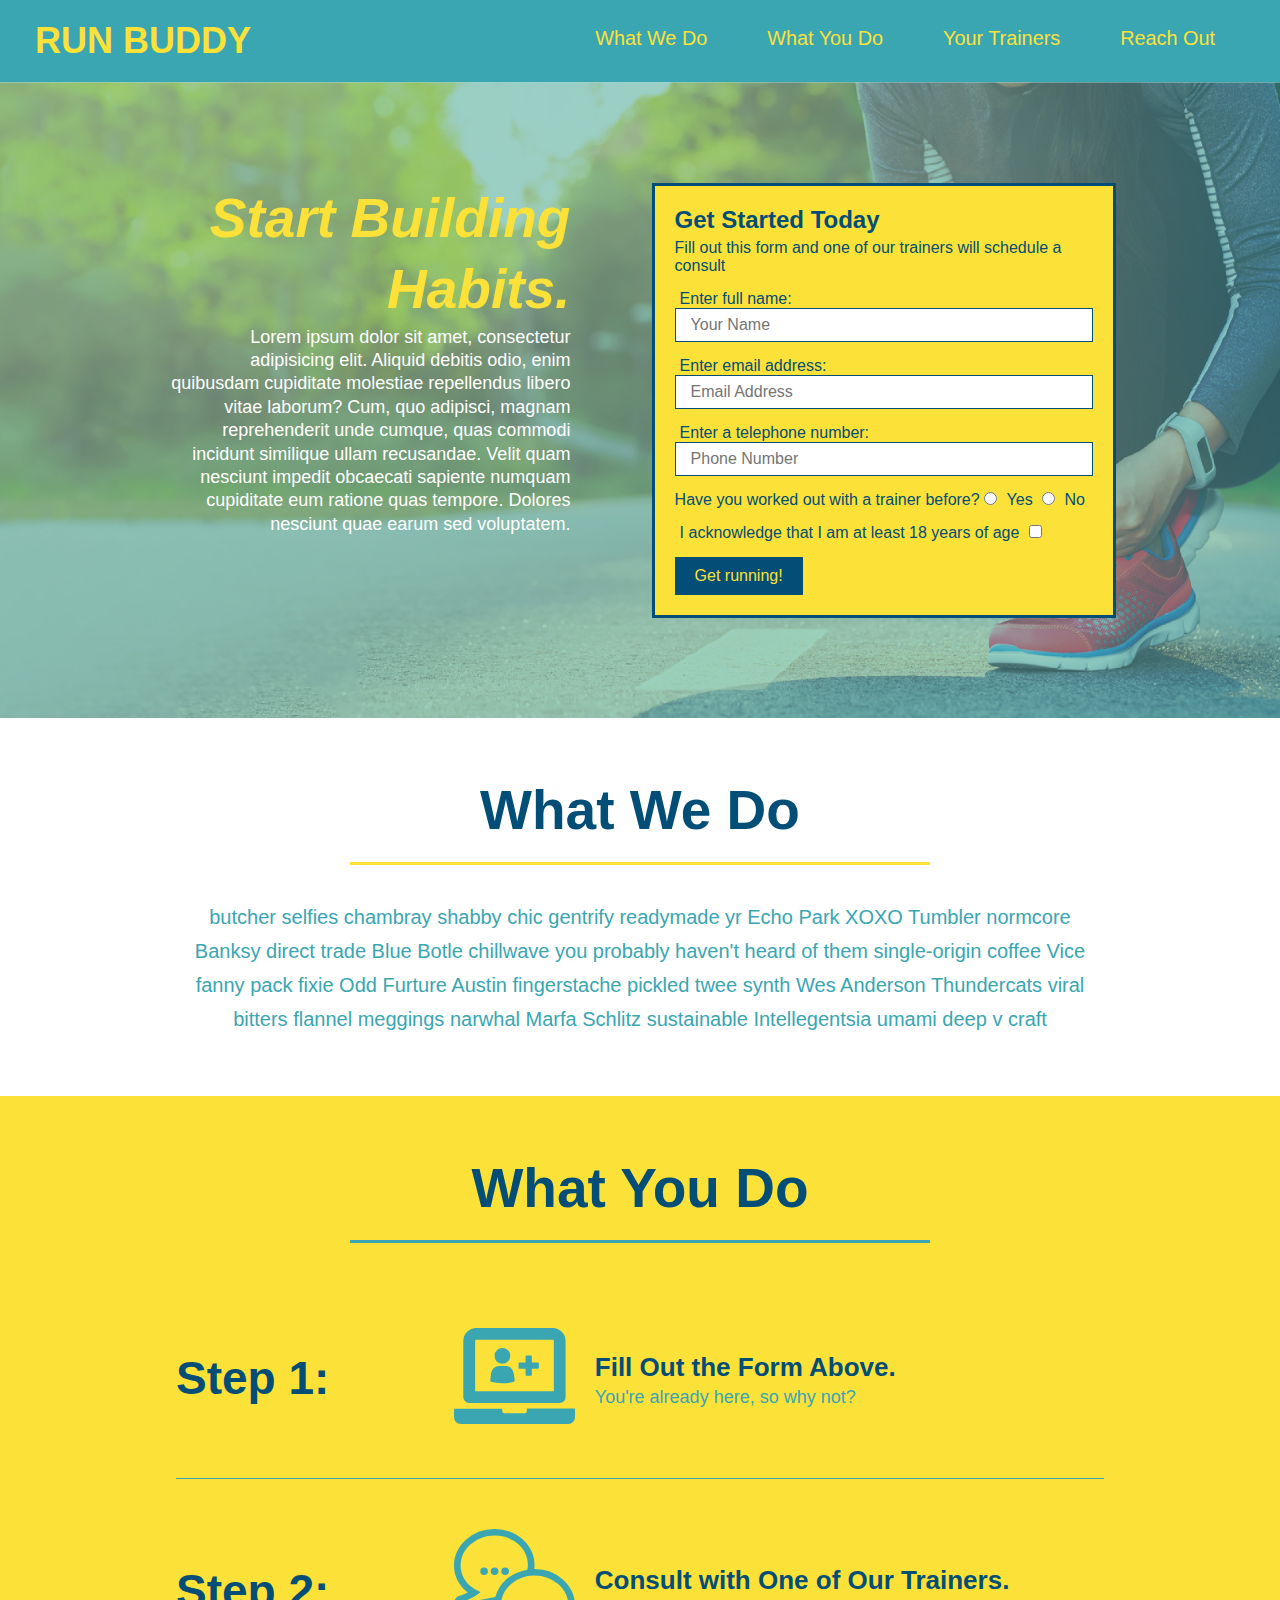
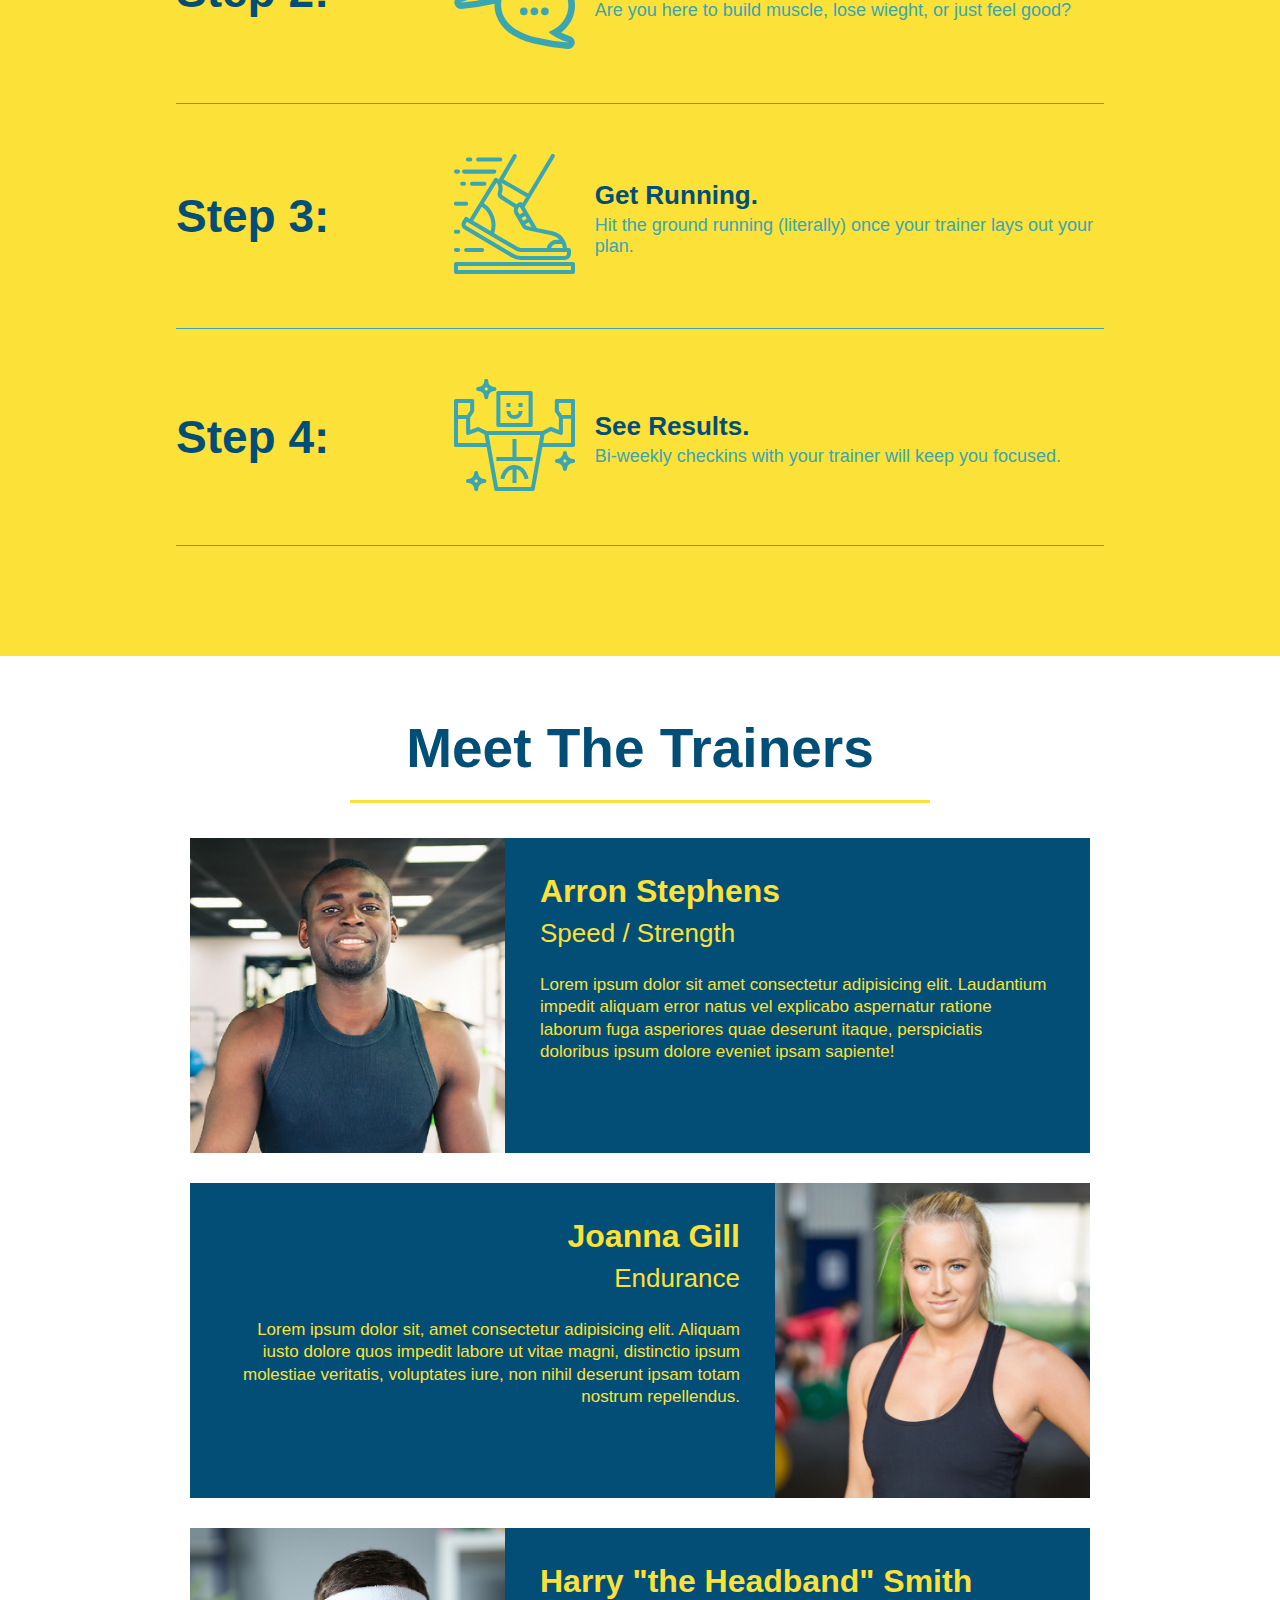
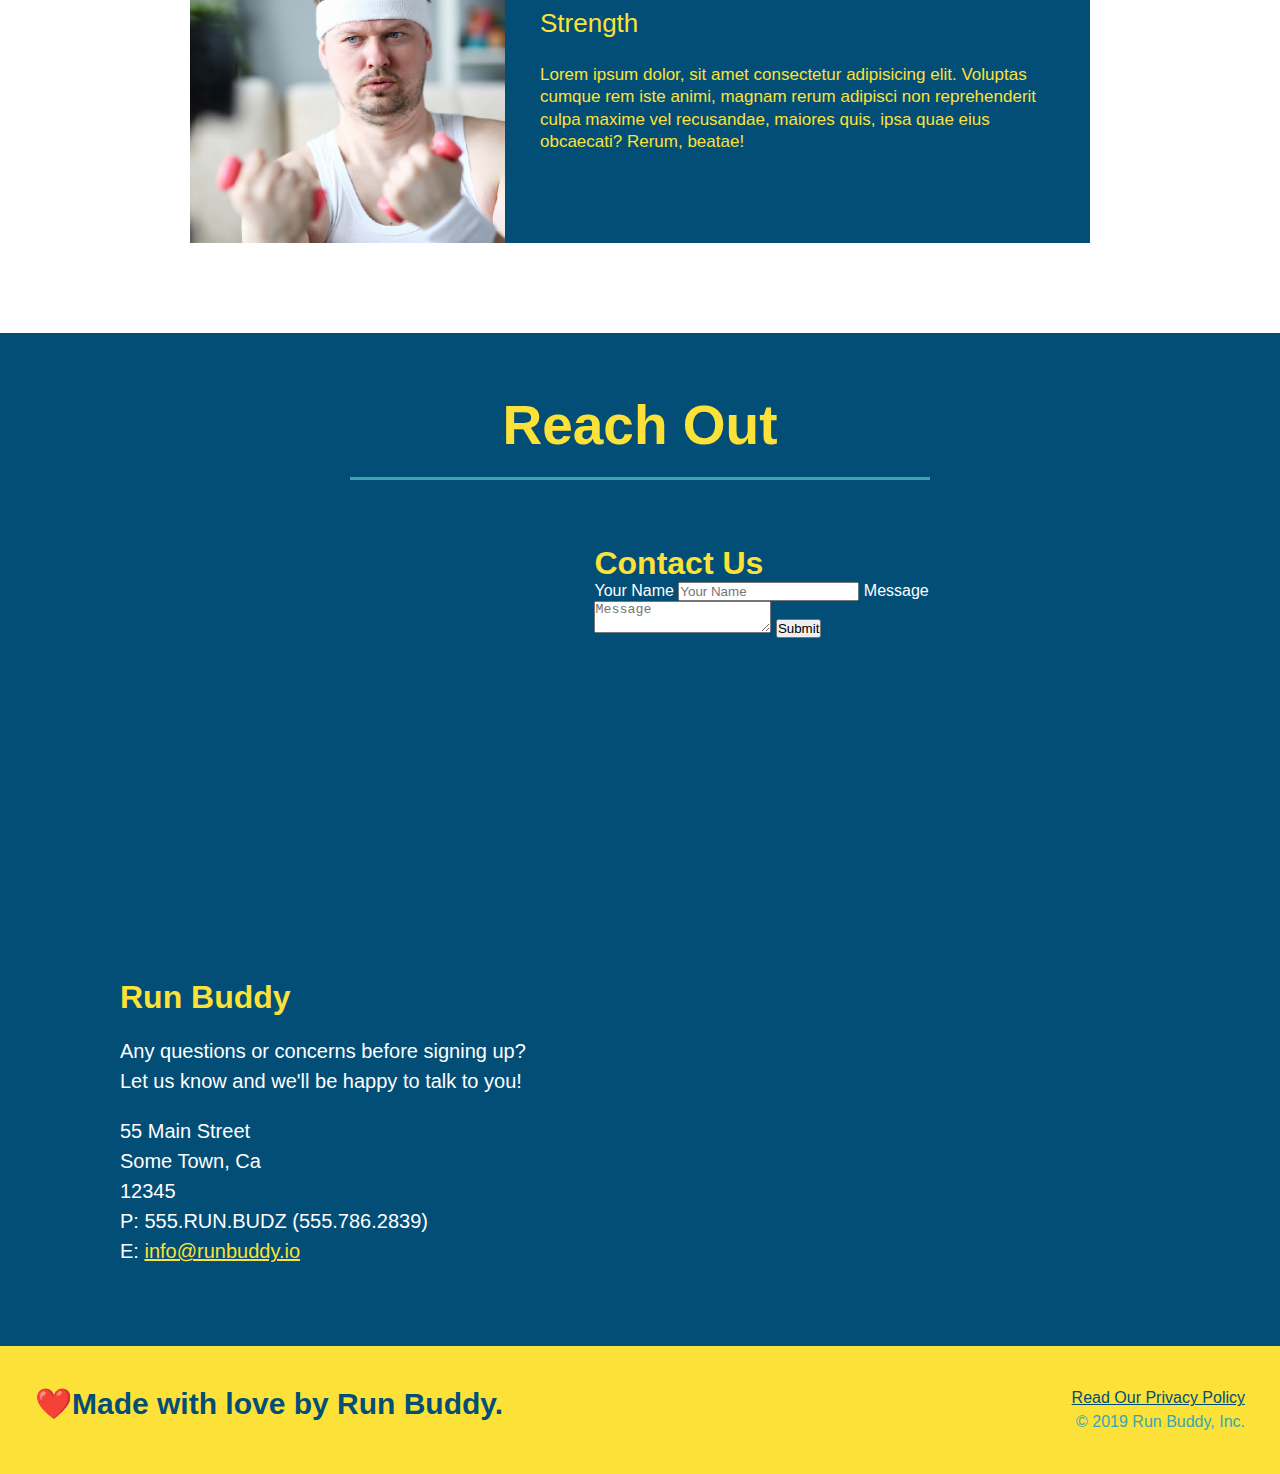
==== commit 8c6ac63f: "add flexbox to the steps" ====
--- a/index.html
+++ b/index.html
@@ -81,15 +81,15 @@
             <h2 class="section-title primary-border">What We Do</h2>
         </div>
         <div class="flex-row">
-        <p>
-            butcher selfies chambray shabby chic gentrify readymade yr Echo Park
-            XOXO Tumbler normcore Banksy direct trade Blue Botle chillwave you
-            probably haven't heard of them single-origin coffee Vice fanny pack
-            fixie Odd Furture Austin fingerstache pickled twee synth Wes Anderson
-            Thundercats viral bitters flannel meggings narwhal Marfa Schlitz
-            sustainable Intellegentsia umami deep v craft
-        </p>
-    </div>
+            <p>
+                butcher selfies chambray shabby chic gentrify readymade yr Echo Park
+                XOXO Tumbler normcore Banksy direct trade Blue Botle chillwave you
+                probably haven't heard of them single-origin coffee Vice fanny pack
+                fixie Odd Furture Austin fingerstache pickled twee synth Wes Anderson
+                Thundercats viral bitters flannel meggings narwhal Marfa Schlitz
+                sustainable Intellegentsia umami deep v craft
+            </p>
+        </div>
     </section>
 
     <!-- "what you do" section -->
@@ -98,32 +98,61 @@
             <h2 class="section-title secondary-border">What You Do</h2>
         </div>
 
-        <div>
-            <img src="./assets/images/step-1.svg" alt="" />
-            <h3>Step 1: <span>Fill Out the Form Above.</span></h3>
-            <p>You're already here, so why not?</p>
-        </div>
-
-        <div>
-            <img src="./assets/images/step-2.svg" alt="" />
-            <h3>Step 2: <span>Consult with One of Our Trainers.</span></h3>
-            <p>Are you here to build muscle, lose wieght, or just feel good?</p>
-        </div>
-
-        <div>
-            <img src="./assets/images/step-3.svg" alt="" />
-            <h3>Step 3: <span>Get Running.</span></h3>
-            <p>
-                Hit the ground running (literally) once your trainer lays out your
-                plan.
-            </p>
-        </div>
-
-        <div>
-            <img src="./assets/images/step-4.svg" alt="" />
-            <h3>Step 4: <span>See Results.</span></h3>
-            <p>Bi-weekly checkins with your trainer will keep you focused.</p>
-        </div>
+        <div class="step">
+            <h3>Step 1:</h3>
+            <div class="step-info">
+                <div class="step-img">
+                    <img src="./assets/images/step-1.svg" alt="" />
+                </div>
+                <div class="step-text">
+                    <h4>Fill Out the Form Above.</h4>
+                    <p>You're already here, so why not?</p>
+                </div>
+            </div>
+        </div>
+
+        <div class="step">
+            <h3>Step 2:</h3>
+            <div class="step-info">
+                <div class="step-img">
+                    <img src="./assets/images/step-2.svg" alt="" />
+                </div>
+                <div class="step-text">
+                    <h4>Consult with One of Our Trainers.</h4>
+                    <p>Are you here to build muscle, lose wieght, or just feel good?</p>
+                </div>
+            </div>
+        </div>
+
+        <div class="step">
+            <h3>Step 3:</h3>
+            <div class="step-info">
+                <div class="step-img">
+                    <img src="./assets/images/step-3.svg" alt="" />
+                </div>
+                <div class="step-text">
+                    <h4>Get Running.</h4>
+                    <p>
+                        Hit the ground running (literally) once your trainer lays out your
+                        plan.
+                    </p>
+                </div>
+            </div>
+        </div>
+        </div>
+
+        <div class="step">
+            <h3>Step 4:</h3>
+            <div class="step-info">
+                <div class="step-img">
+                    <img src="./assets/images/step-4.svg" alt="" />
+                    </div>
+                    <div class="step-text">
+                        <h4>See Results.</h4>
+                        <p>Bi-weekly checkins with your trainer will keep you focused.</p>
+                    </div>
+                </div>
+            </div>
     </section>
 
     <!-- "meet the trainers" section -->
--- a/assets/css/style.css
+++ b/assets/css/style.css
@@ -152,28 +152,52 @@
     background: #fce138;
 }
 
-.steps div {
-    margin-bottom: 80px;
-}
-
-.steps img {
-    width: 15%;
-    margin: 10px 0;
-}
-
-.steps h3 {
+.step {
+    margin: 50px auto;
+    padding-bottom: 50px;
+    width: 80%;
+    border-bottom: 1px solid #39a6b2;
+    display: flex;
+    flex-wrap: wrap;
+    align-items: center;
+    justify-content: space-between;
+}
+
+.step h3 {
     color: #024e76;
     font-size: 46px;
-    margin-top: 10px;
-}
-
-.steps p {
+    flex: 1 30%;
+}
+
+.step-info {
+    flex: 2 70%;
+    display: flex;
+    flex-wrap: wrap;
+    align-items: center;
+}
+
+.step-text {
+    flex: 12;
+}
+
+.step-text p {
     color: #39a6b2;
-    font-size: 23px;
-}
-
-.steps span {
-    font-size: 38px;
+    font-size: 18px;
+}
+
+.step-text h4 {
+    font-size: 26px;
+    line-height: 1.5;
+    color: #024e76;
+}
+
+.step-img {
+    flex: 1 12%;
+    margin-right: 20px;
+}
+
+.step-img img {
+    max-width: 100%;
 }
 
 .section-title {
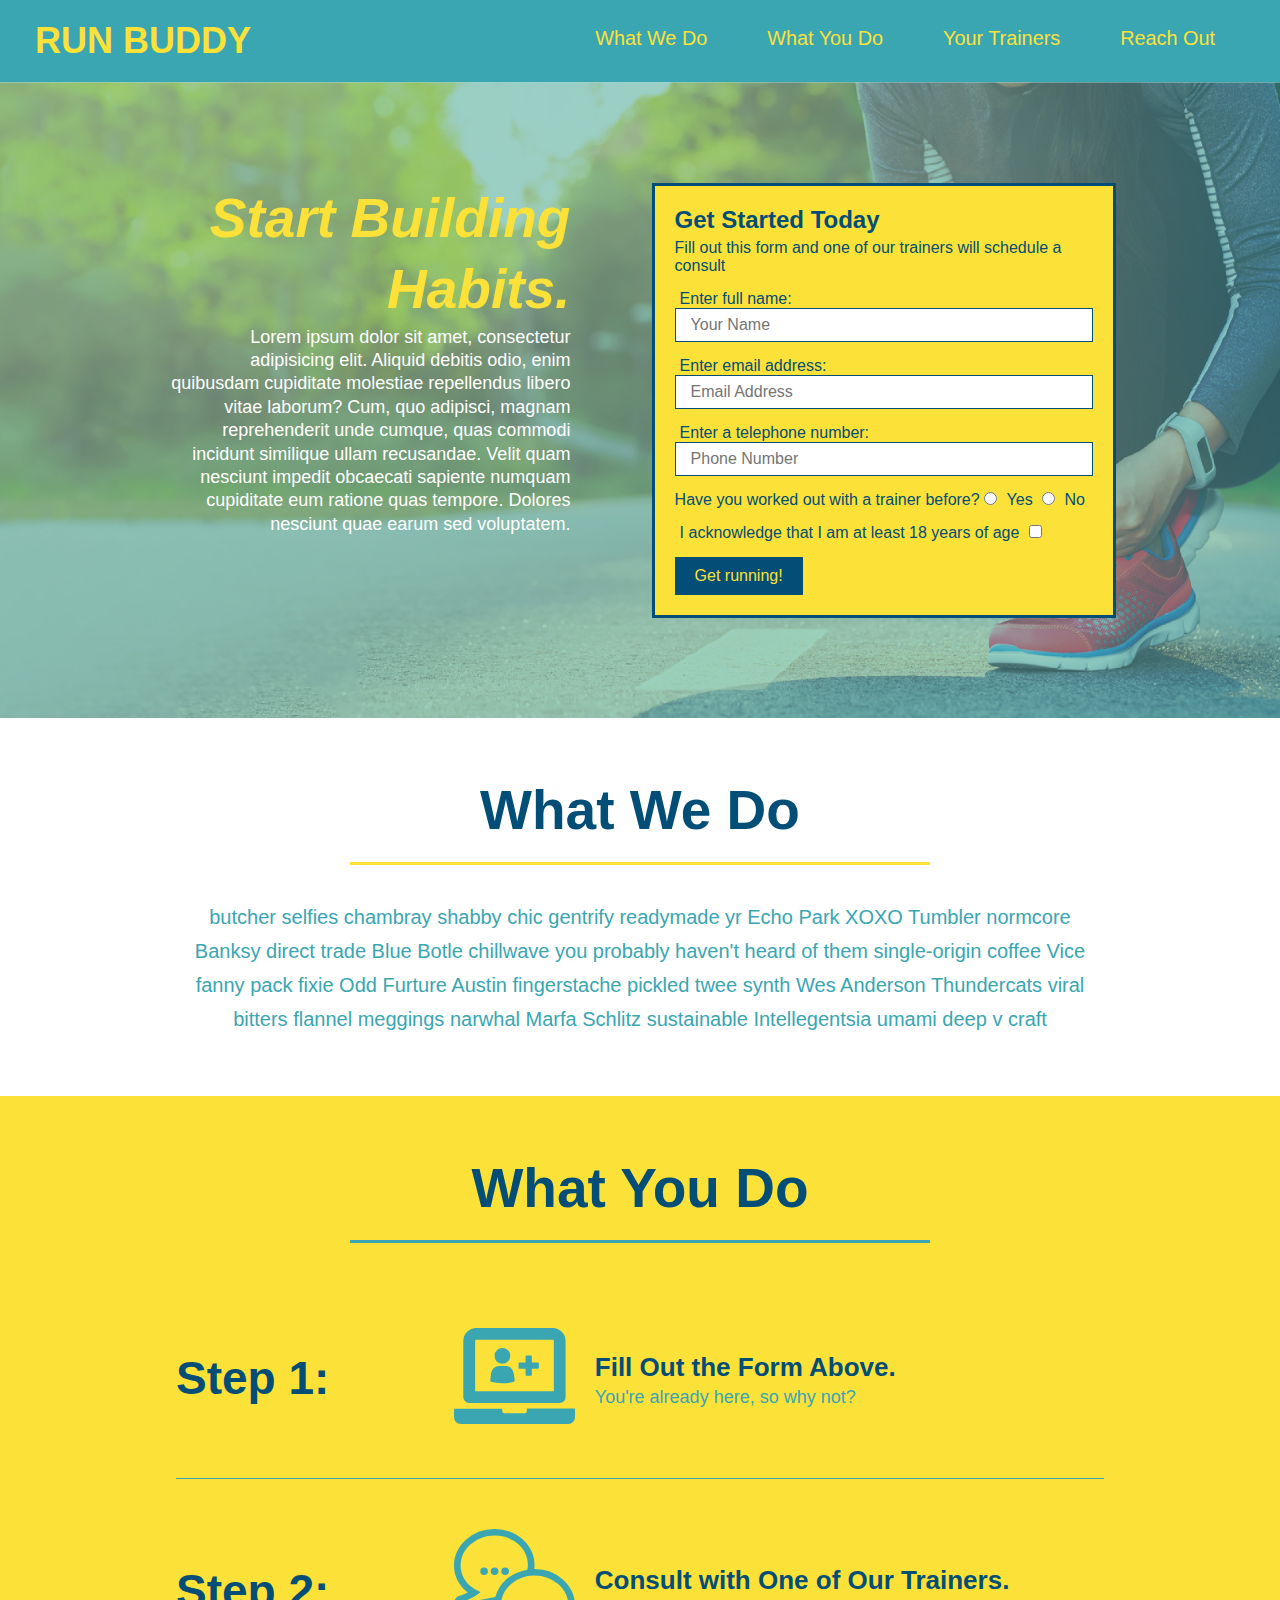
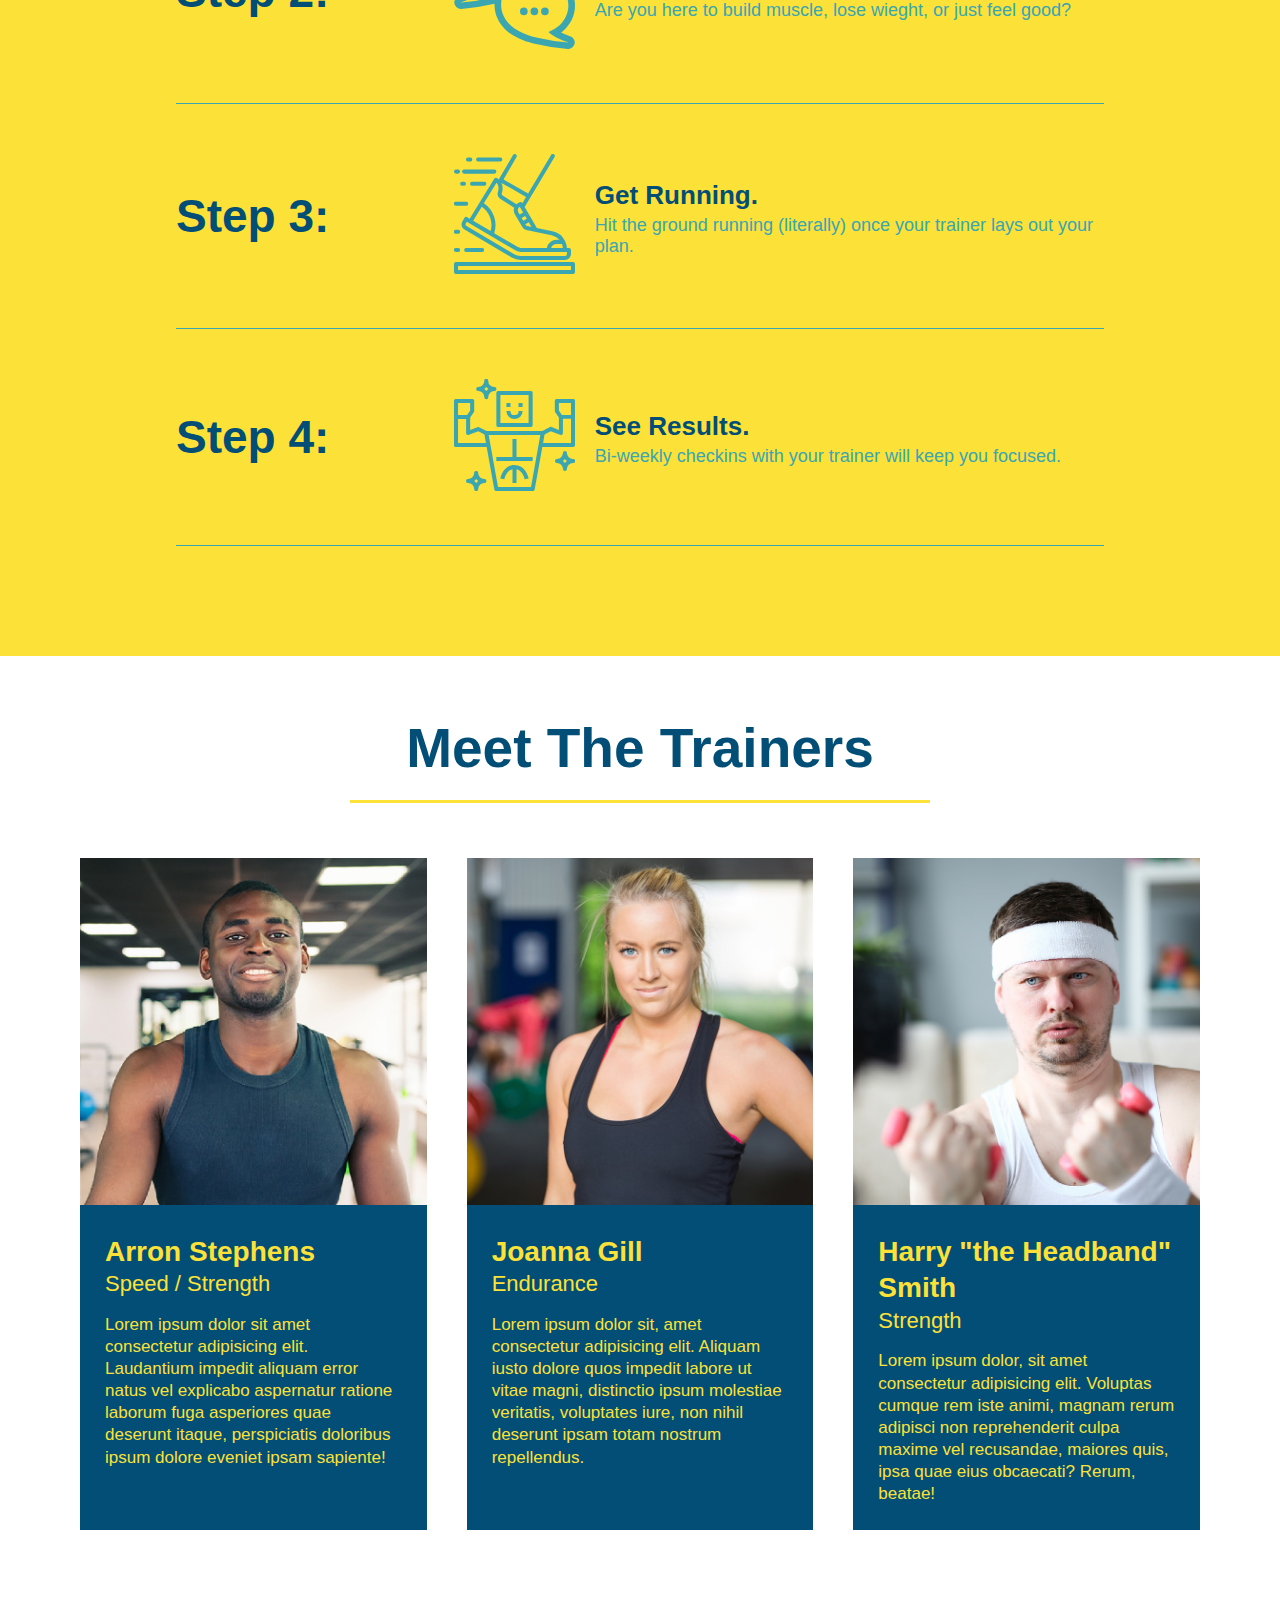
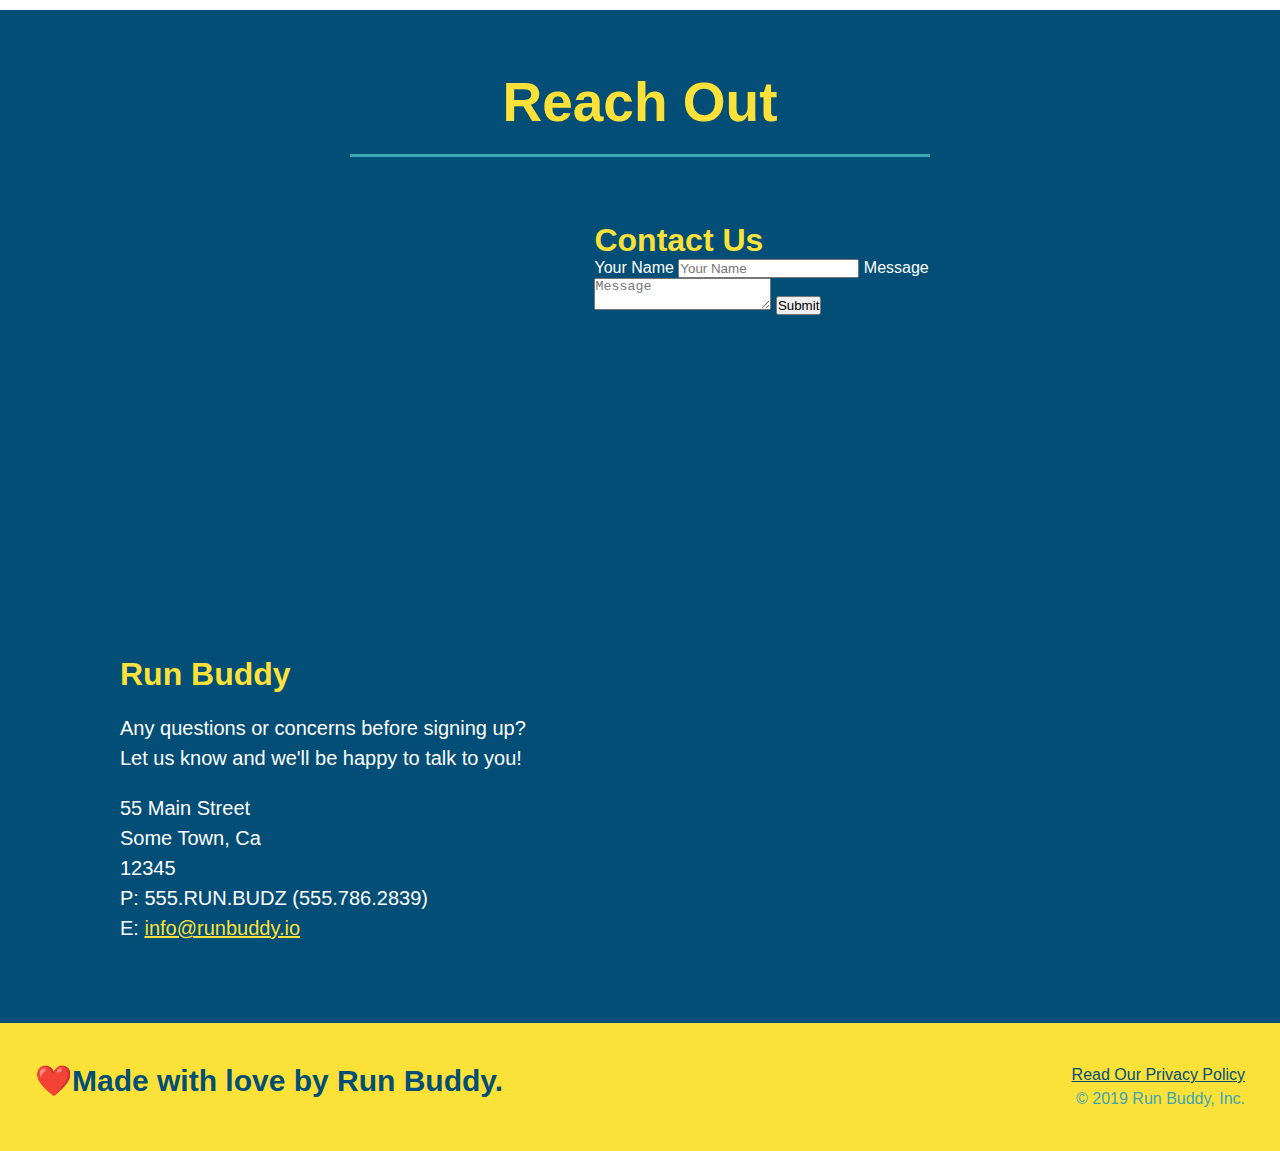
==== commit e59de372: "add flexbox to the trainers" ====
--- a/index.html
+++ b/index.html
@@ -146,60 +146,64 @@
             <div class="step-info">
                 <div class="step-img">
                     <img src="./assets/images/step-4.svg" alt="" />
-                    </div>
-                    <div class="step-text">
-                        <h4>See Results.</h4>
-                        <p>Bi-weekly checkins with your trainer will keep you focused.</p>
-                    </div>
-                </div>
-            </div>
+                </div>
+                <div class="step-text">
+                    <h4>See Results.</h4>
+                    <p>Bi-weekly checkins with your trainer will keep you focused.</p>
+                </div>
+            </div>
+        </div>
     </section>
 
     <!-- "meet the trainers" section -->
-    <section id="your-trainers" class="trainers">
+    <section id="your-trainers">
         <div class="flex-row">
             <h2 class="section-title primary-border">Meet The Trainers</h2>
         </div>
-        <article class="trainer">
-            <img src="./assets/images/trainer-1.jpg" alt="Arron Stephens in his workout clothes, ready to pump iron" />
-            <div class="trainer-bio text-left">
-                <h3>Arron Stephens</h3>
-                <h4>Speed / Strength</h4>
-                <p>
-                    Lorem ipsum dolor sit amet consectetur adipisicing elit. Laudantium
-                    impedit aliquam error natus vel explicabo aspernatur ratione laborum
-                    fuga asperiores quae deserunt itaque, perspiciatis doloribus ipsum
-                    dolore eveniet ipsam sapiente!
-                </p>
-            </div>
-        </article>
-        <article class="trainer">
-            <div class="trainer-bio text-right">
-                <h3>Joanna Gill</h3>
-                <h4>Endurance</h4>
-                <p>
-                    Lorem ipsum dolor sit, amet consectetur adipisicing elit. Aliquam
-                    iusto dolore quos impedit labore ut vitae magni, distinctio ipsum
-                    molestiae veritatis, voluptates iure, non nihil deserunt ipsam totam
-                    nostrum repellendus.
-                </p>
-            </div>
-            <img src="./assets/images/trainer-2.jpg" alt="Joanna Gill cooling off after a workout" />
-        </article>
-        <article class="trainer">
-            <img src="./assets/images/trainer-3.jpg"
-                alt="Harry Smith wearing a headband and lifting comically small pink weights" />
-            <div class="trainer-bio text-left">
-                <h3>Harry "the Headband" Smith</h3>
-                <h4>Strength</h4>
-                <p>
-                    Lorem ipsum dolor, sit amet consectetur adipisicing elit. Voluptas
-                    cumque rem iste animi, magnam rerum adipisci non reprehenderit culpa
-                    maxime vel recusandae, maiores quis, ipsa quae eius obcaecati?
-                    Rerum, beatae!
-                </p>
-            </div>
-        </article>
+        <div class="trainers">
+            <article class="trainer">
+                <img src="./assets/images/trainer-1.jpg"
+                    alt="Arron Stephens in his workout clothes, ready to pump iron" />
+                <div class="trainer-bio">
+                    <h3 class="trainer-name">Arron Stephens</h3>
+                    <h4 class="trainer-role">Speed / Strength</h4>
+                    <p>
+                        Lorem ipsum dolor sit amet consectetur adipisicing elit. Laudantium
+                        impedit aliquam error natus vel explicabo aspernatur ratione laborum
+                        fuga asperiores quae deserunt itaque, perspiciatis doloribus ipsum
+                        dolore eveniet ipsam sapiente!
+                    </p>
+                </div>
+            </article>
+            <article class="trainer">
+                <img src="./assets/images/trainer-2.jpg" alt="Joanna Gill cooling off after a workout" />
+                <div class="trainer-bio">
+                    <h3 class="trainer-name">Joanna Gill</h3>
+                    <h4 class="trainer-role">Endurance</h4>
+                    <p>
+                        Lorem ipsum dolor sit, amet consectetur adipisicing elit. Aliquam
+                        iusto dolore quos impedit labore ut vitae magni, distinctio ipsum
+                        molestiae veritatis, voluptates iure, non nihil deserunt ipsam totam
+                        nostrum repellendus.
+                    </p>
+                </div>
+
+            </article>
+            <article class="trainer">
+                <img src="./assets/images/trainer-3.jpg"
+                    alt="Harry Smith wearing a headband and lifting comically small pink weights" />
+                <div class="trainer-bio">
+                    <h3 class="trainer-name">Harry "the Headband" Smith</h3>
+                    <h4 class="trainer-role">Strength</h4>
+                    <p>
+                        Lorem ipsum dolor, sit amet consectetur adipisicing elit. Voluptas
+                        cumque rem iste animi, magnam rerum adipisci non reprehenderit culpa
+                        maxime vel recusandae, maiores quis, ipsa quae eius obcaecati?
+                        Rerum, beatae!
+                    </p>
+                </div>
+            </article>
+        </div>
     </section>
 
     <!-- "reach out"  section -->
--- a/assets/css/style.css
+++ b/assets/css/style.css
@@ -219,26 +219,27 @@
 }
 
 .trainers {
-
+    width: 100%;
+    margin: 0 auto;
+    display: flex;
+    flex-wrap: wrap;
+    justify-content: space-around;
 }
 
 .trainer {
-    width: 900px;
-    margin: 0 auto 30px auto;
+    margin: 20px;
     background: #024e76;
     color: #fce138;
-    overflow: auto;
+    flex: 1;
 }
 
 .trainer img {
-    width: 35%;
-    float: left;
+    width: 100%;
 }
 
 .trainer-bio {
-    padding: 35px;
-    float: left;
-    width: 65%;
+    padding: 25px;
+    line-height: 1.3;
 }
 
 .text-left {
@@ -250,19 +251,17 @@
 }
 
 .trainer-bio h3 {
-    font-size: 32px;
-    margin-bottom: 8px;
+    font-size: 28px;
 }
 
 .trainer-bio h4 {
     font-weight: lighter;
-    font-size: 26px;
-    margin-bottom: 25px;
+    font-size: 22px;
+    margin-bottom: 15px;
 }
 
 .trainer-bio p {
     font-size: 17px;
-    line-height: 1.3;
 }
 
 .contact {
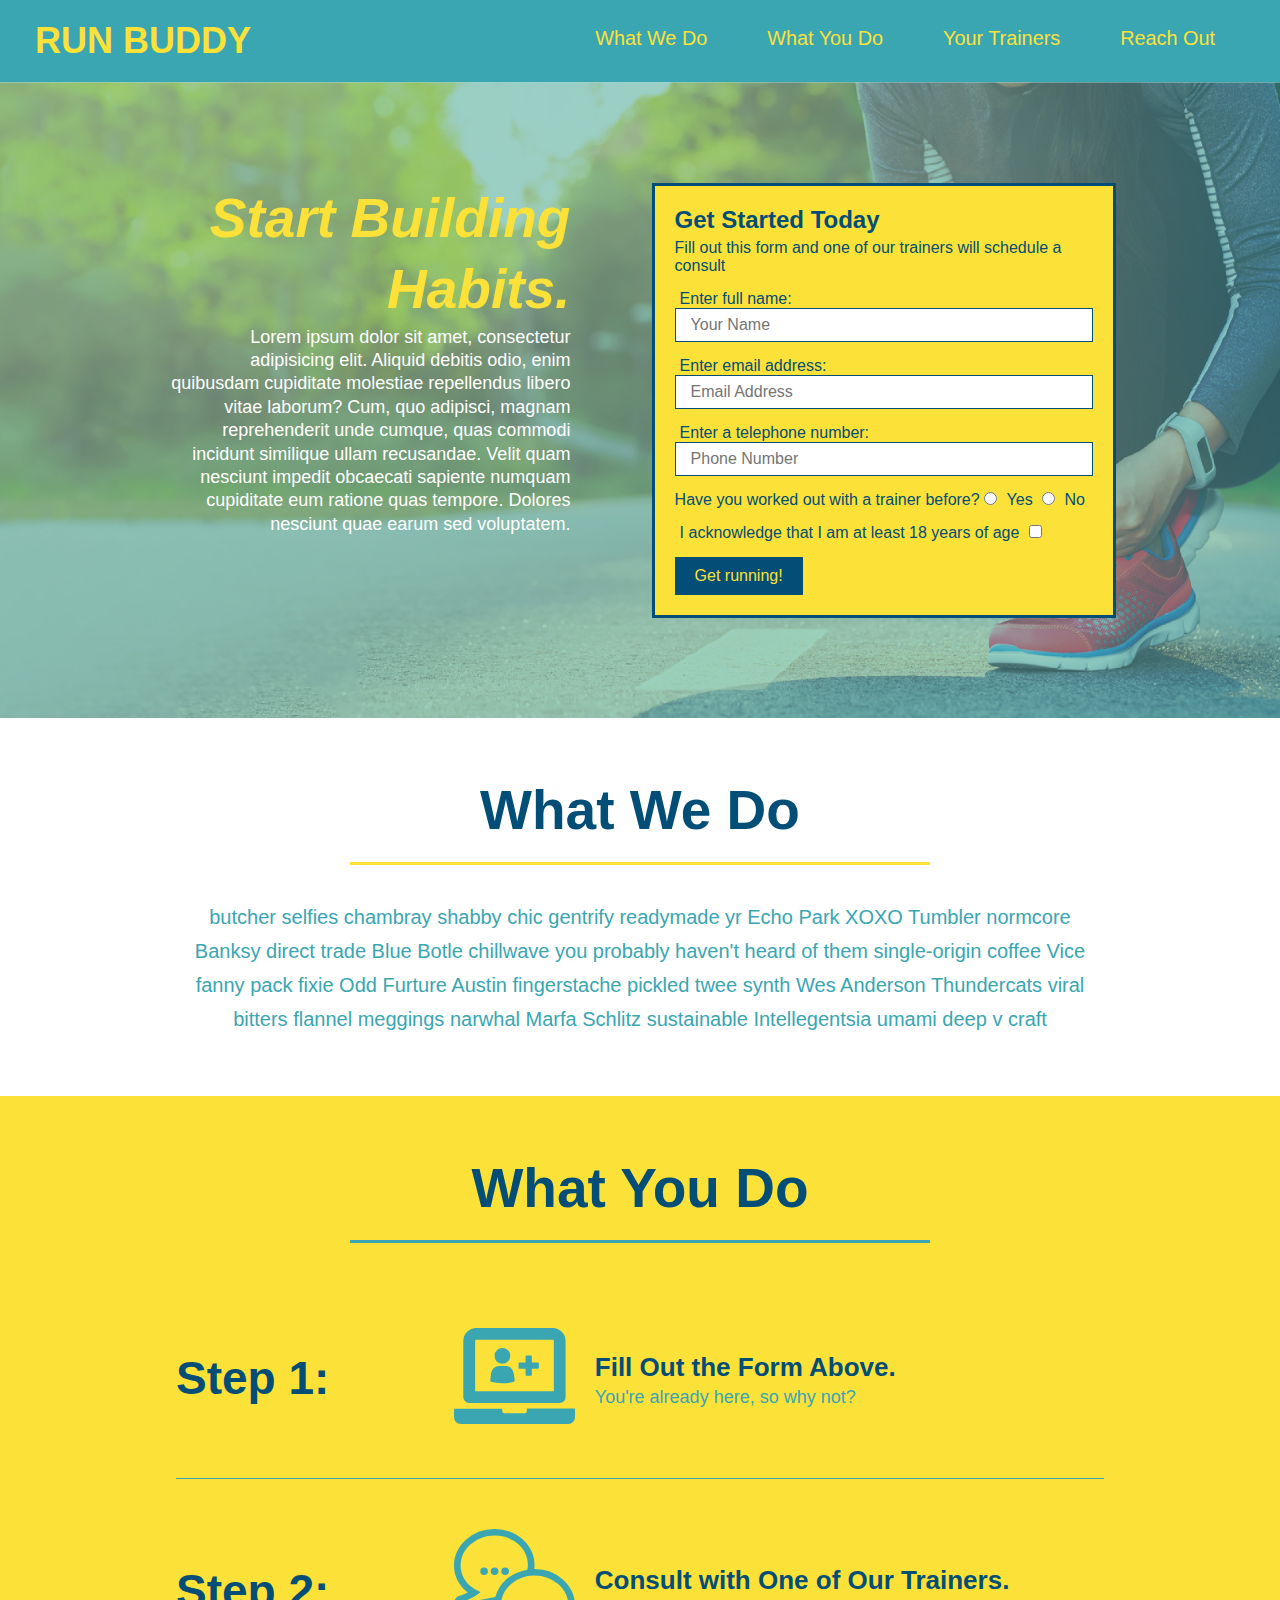
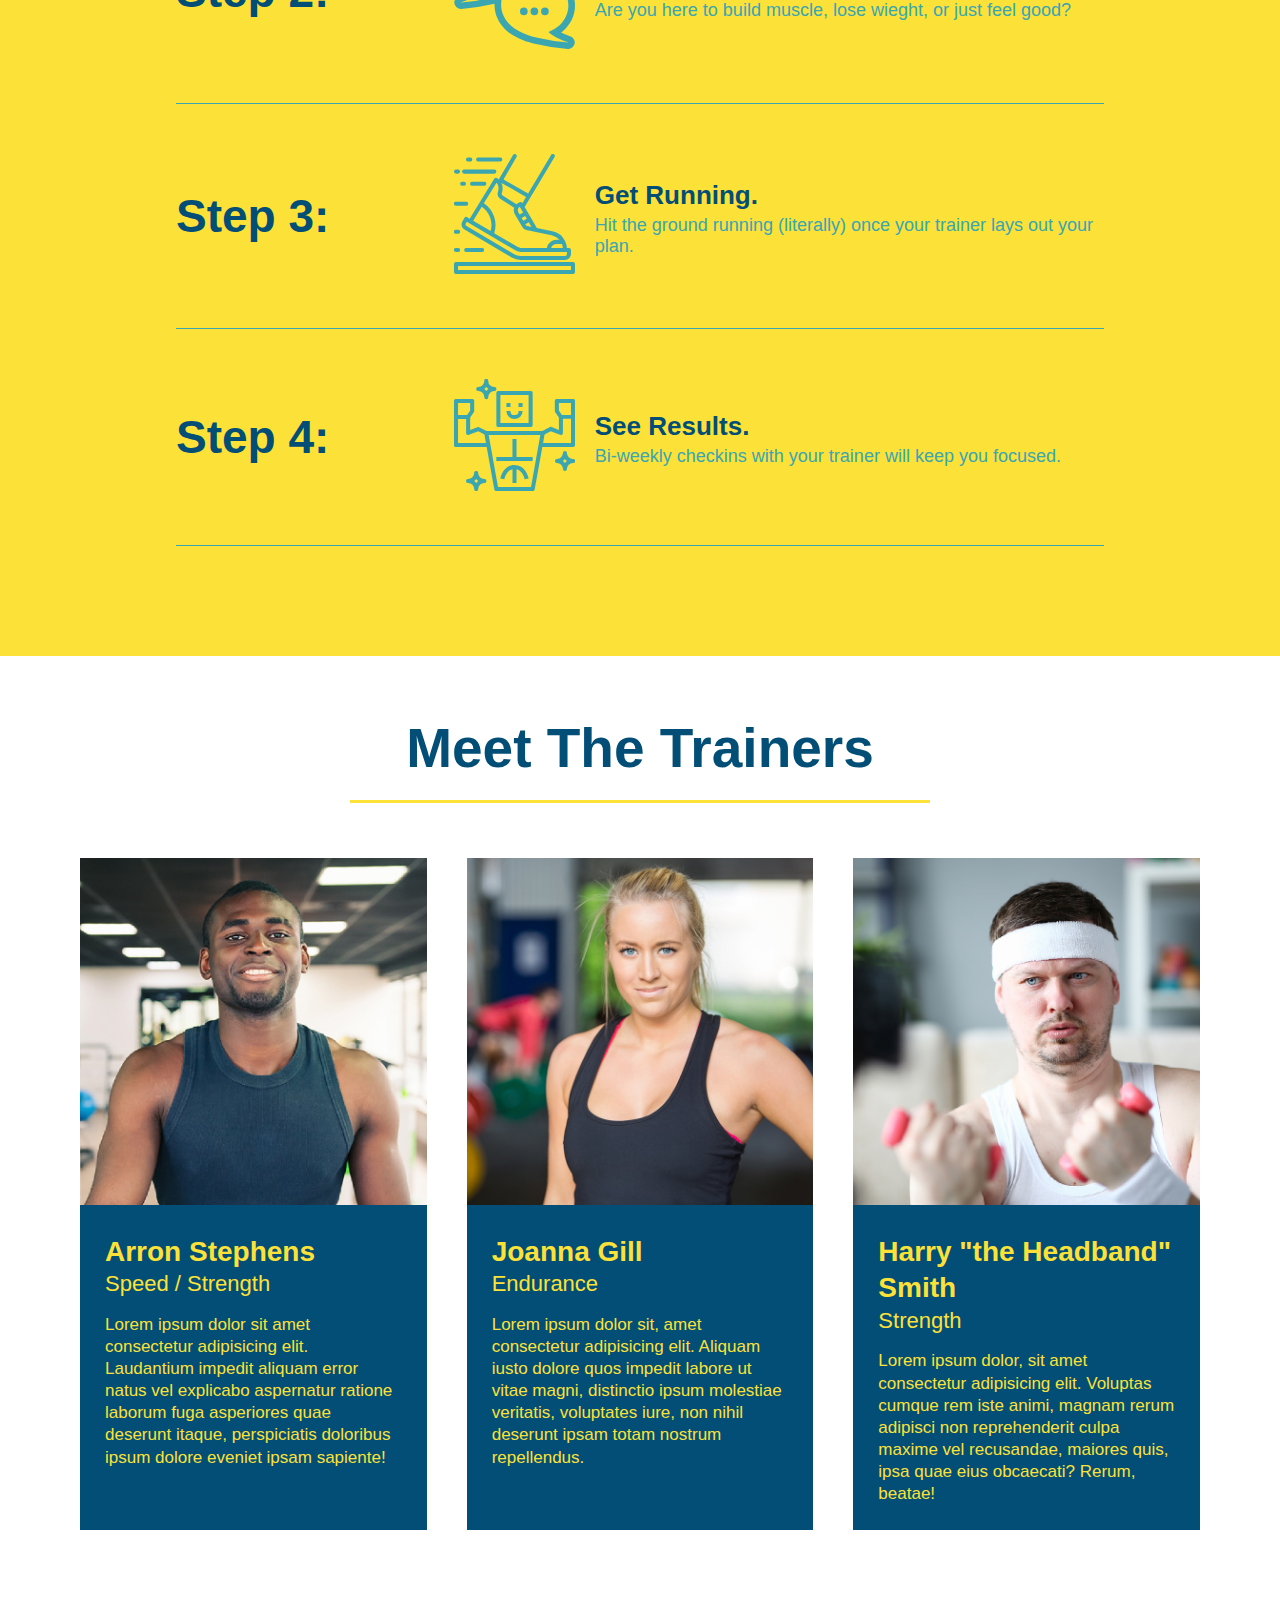
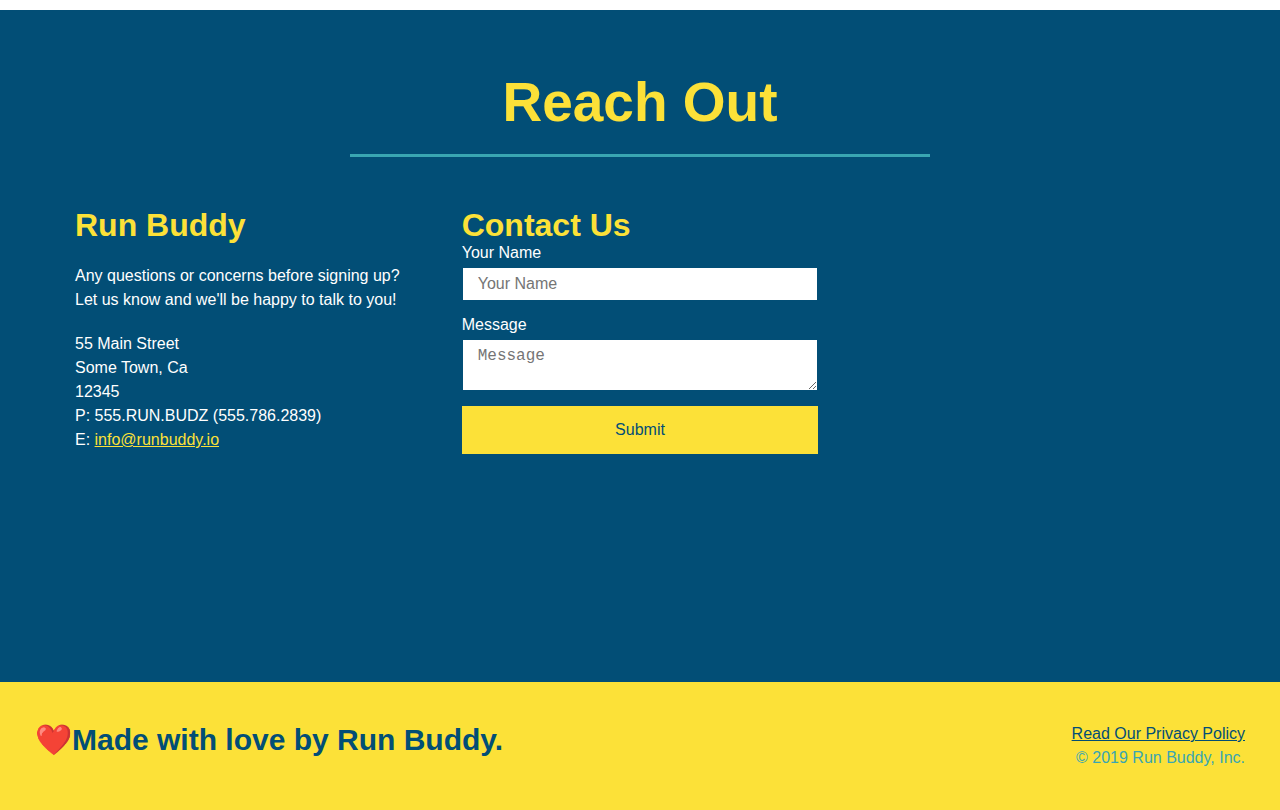
==== commit 608113fc: "add flexbox to Reach Out" ====
--- a/index.html
+++ b/index.html
@@ -213,23 +213,6 @@
         </div>
         <div class="contact-info">
             <div>
-                <iframe
-                    src="https://www.google.com/maps/embed?pb=!1m18!1m12!1m3!1d3447.147727284176!2d-97.83853628505267!3d30.232863516602283!2m3!1f0!2f0!3f0!3m2!1i1024!2i768!4f13.1!3m3!1m2!1s0x865b4b4cc27a9d07%3A0x84b1684ee28b3577!2s4701%20Staggerbrush%20Rd%2C%20Austin%2C%20TX%2078749!5e0!3m2!1sen!2sus!4v1635961152159!5m2!1sen!2sus"
-                    style="border: 0" allowfullscreen="" loading="lazy"></iframe>
-            </div>
-            <div class="contact-form">
-                <h3>Contact Us</h3>
-                <form>
-                    <label for="contact-name">Your Name</label>
-                    <input type="text" id="contact-name" placeholder="Your Name" />
-
-                    <label for="contact-message">Message</label>
-                    <textarea id="contact-message" placeholder="Message"></textarea>
-
-                    <button type="submit">Submit</button>
-                </form>
-            </div>
-            <div>
                 <h3>Run Buddy</h3>
                 <p>
                     Any questions or concerns before signing up?
@@ -244,6 +227,25 @@
                     E: <a href="mailto:info@runbuddy.io">info@runbuddy.io</a>
                 </address>
             </div>
+            <div class="contact-form">
+                <h3>Contact Us</h3>
+                <form>
+                    <label for="contact-name">Your Name</label>
+                    <input type="text" id="contact-name" placeholder="Your Name" />
+
+                    <label for="contact-message">Message</label>
+                    <textarea id="contact-message" placeholder="Message"></textarea>
+
+                    <button type="submit">Submit</button>
+                </form>
+            </div>
+
+            <iframe
+                src="https://www.google.com/maps/embed?pb=!1m18!1m12!1m3!1d3447.147727284176!2d-97.83853628505267!3d30.232863516602283!2m3!1f0!2f0!3f0!3m2!1i1024!2i768!4f13.1!3m3!1m2!1s0x865b4b4cc27a9d07%3A0x84b1684ee28b3577!2s4701%20Staggerbrush%20Rd%2C%20Austin%2C%20TX%2078749!5e0!3m2!1sen!2sus!4v1635961152159!5m2!1sen!2sus"
+                style="border: 0" allowfullscreen="" loading="lazy"></iframe>
+
+
+
         </div>
     </section>
 
--- a/assets/css/style.css
+++ b/assets/css/style.css
@@ -272,17 +272,22 @@
     color: #fce138;
 }
 
+.contact-info {
+    display: flex;
+    justify-content: space-between;
+    flex-wrap: wrap;
+}
+
+.contact-info > * {
+    flex: 1;
+    margin: 15px;
+}
+
 .contact-info iframe {
-    width: 400px;
     height: 400px;
 }
 
 .contact-info div {
-    width: 410px;
-    display: inline-block;
-    vertical-align: top;
-    text-align: left;
-    margin: 30px 0 0 60px;
     color: white;
 }
 
@@ -294,10 +299,31 @@
 .contact-info p, .contact-info address {
     margin: 20px 0;
     line-height: 1.5;
-    font-size: 20px;
+    font-size: 16px;
     font-style: normal;
 }
 
+.contact-form input, .contact-form textarea {
+    border: 1px solid #024e76;
+    display: block;
+    padding: 7px 15px;
+    font-size: 16px;
+    color: #024e76;
+    width: 100%;
+    margin-bottom: 15px;
+    margin-top: 5px;
+}
+
+.contact-form button {
+    width: 100%;
+    border: none;
+    background: #fce138;
+    color: #024e76;
+    text-align: center;
+    padding: 15px 0;
+    font-size: 16px;
+}
+
 .contact-info a {
     color: #fce138;
 }
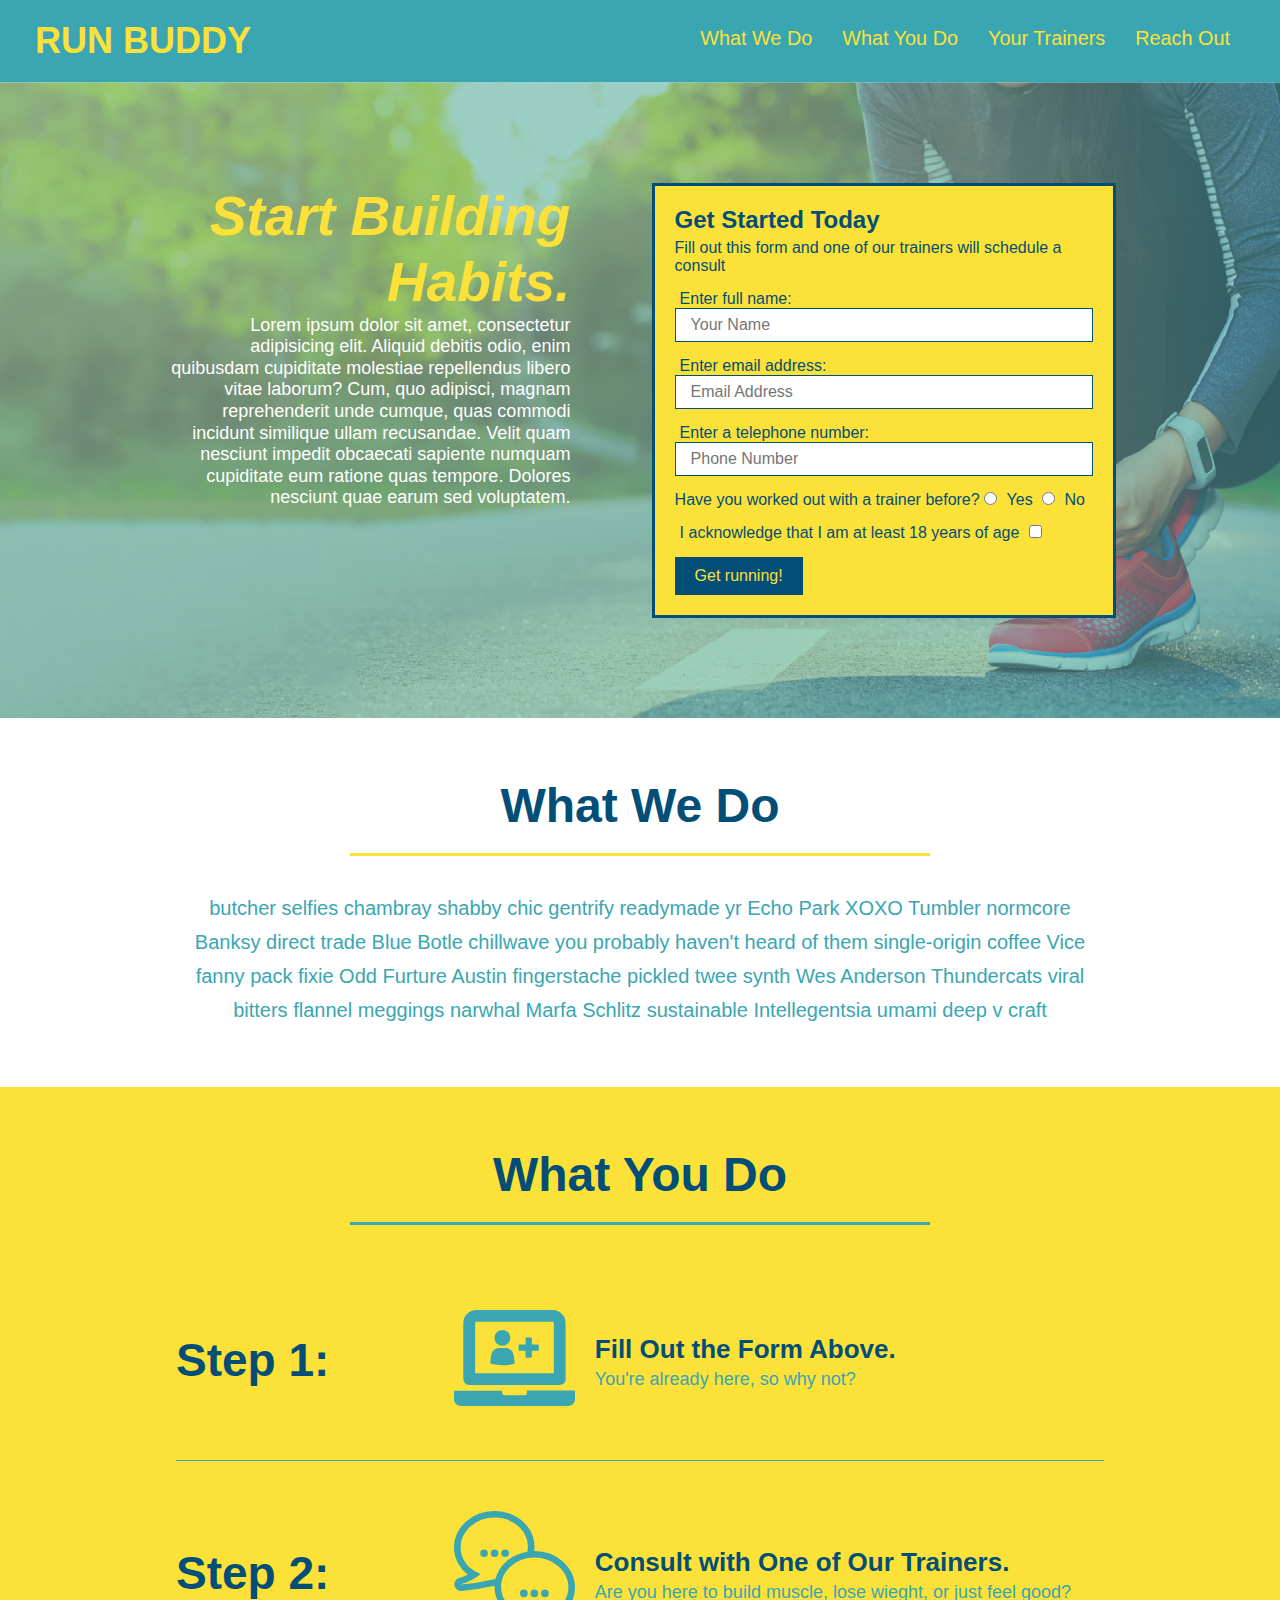
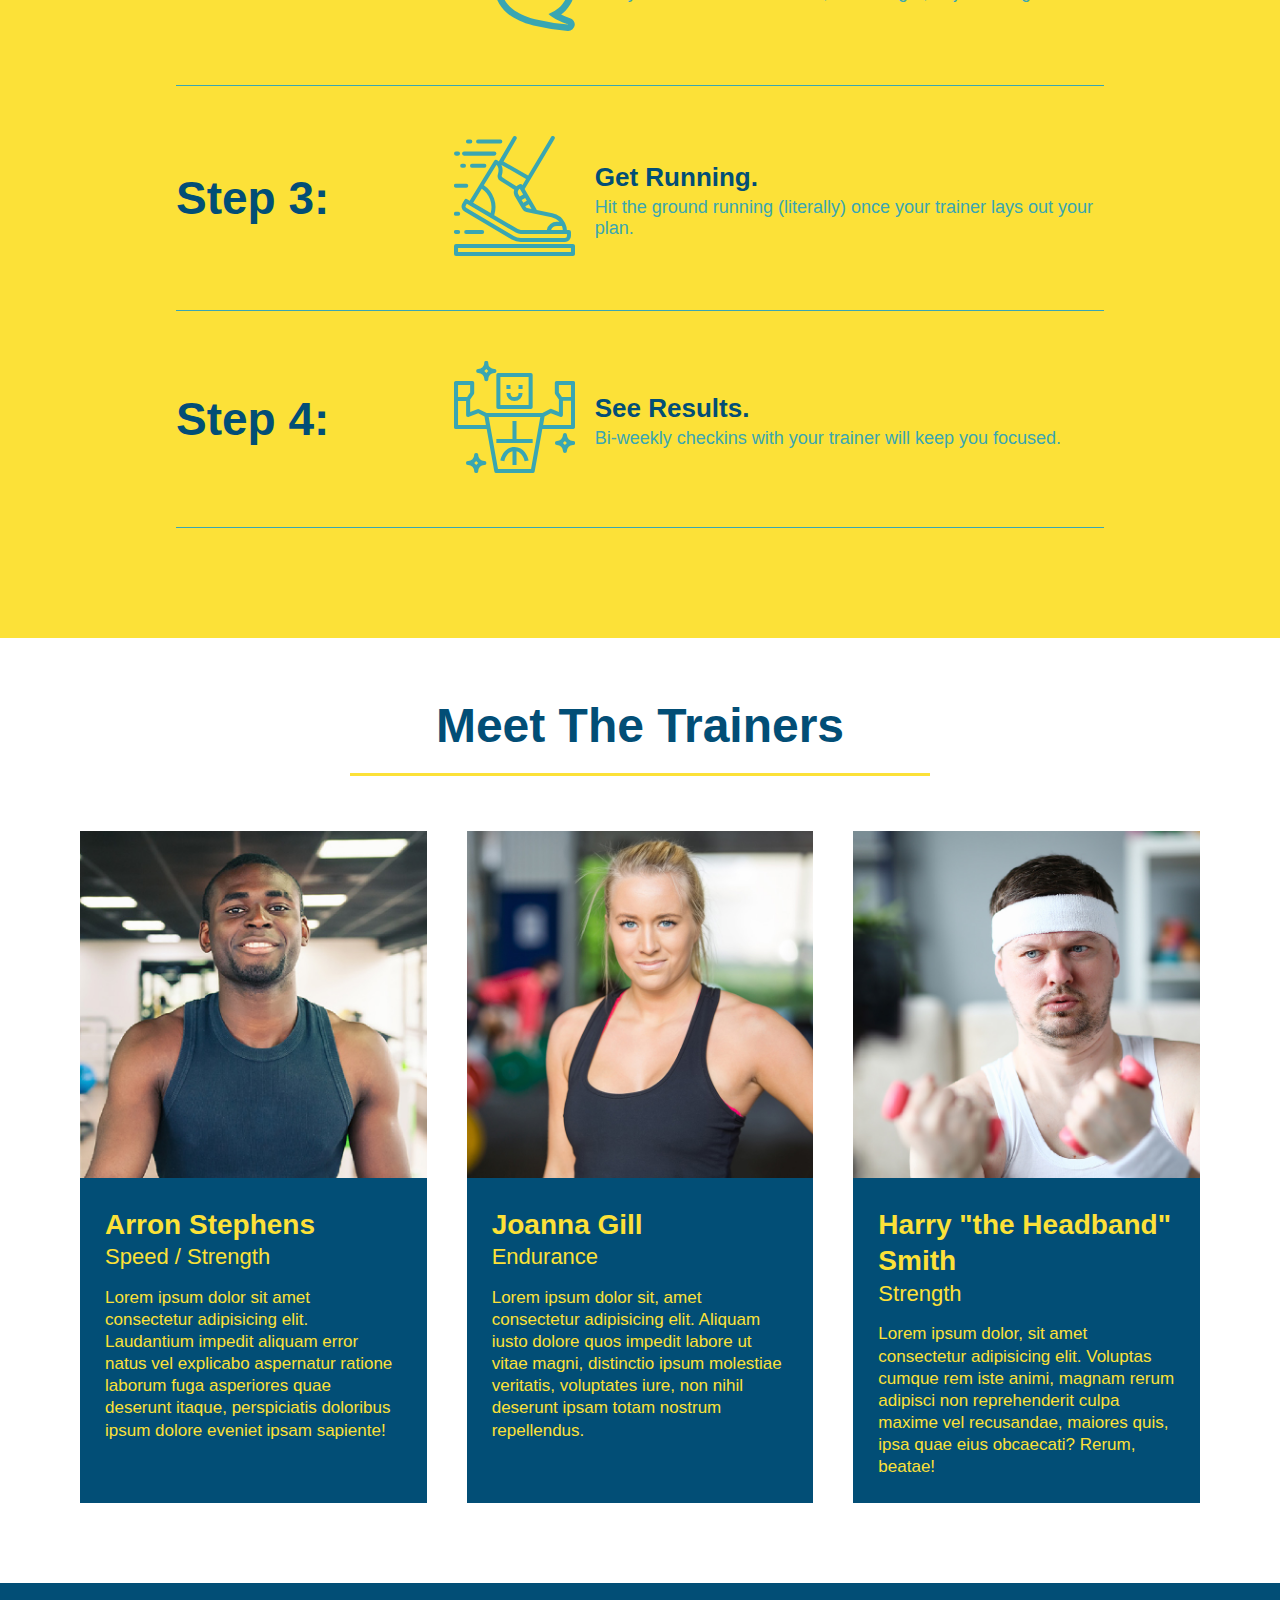
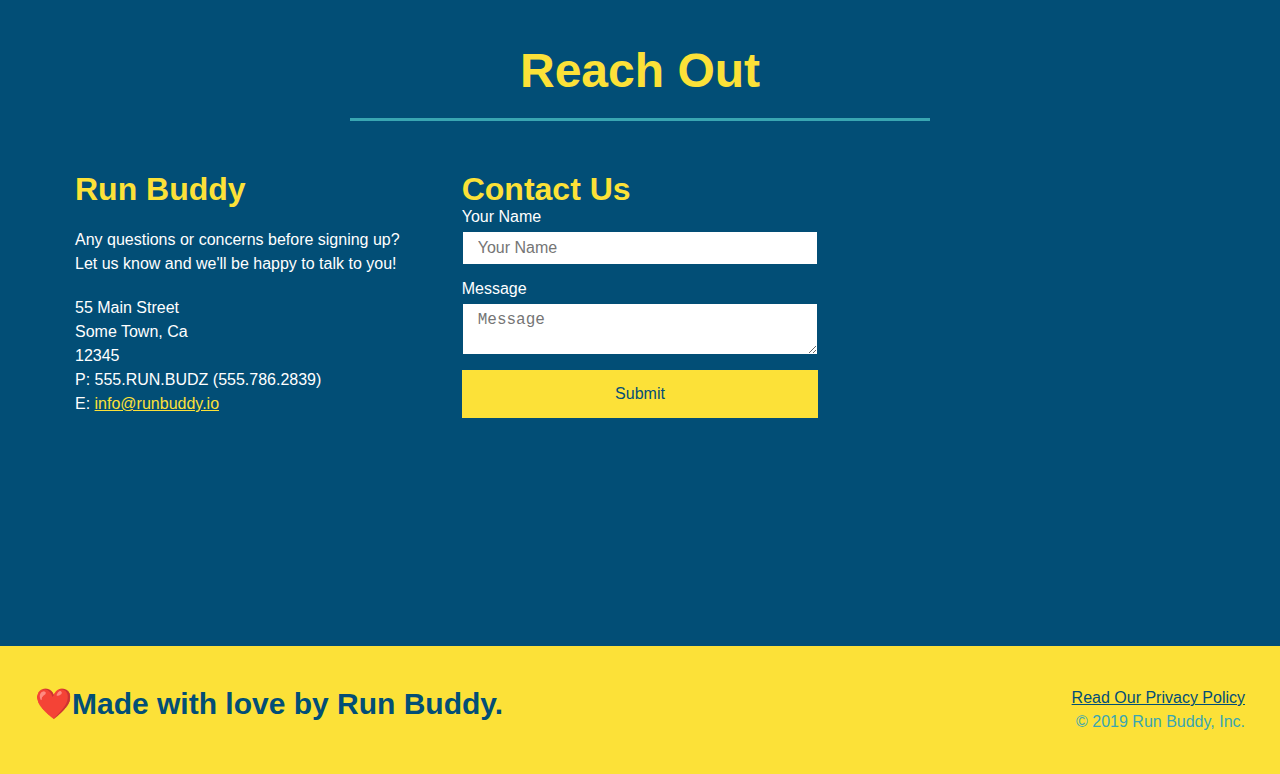
==== commit 48293780: "add media queries" ====
--- a/index.html
+++ b/index.html
@@ -3,6 +3,7 @@
 
 <head>
     <meta charset="UTF-8" />
+    <meta name="viewport" content="width=device-width, initial-scale=1.0" />
     <title>Run Buddy</title>
     <link rel="stylesheet" href="./assets/css/style.css" />
 </head>
--- a/assets/css/style.css
+++ b/assets/css/style.css
@@ -42,7 +42,7 @@
 }
 
 header nav ul li a {
-    margin: 0 30px;
+    padding: 10px 15px;
     font-weight: lighter;
     font-size: 1.55vw;
 }
@@ -82,6 +82,7 @@
     display: flex;
     justify-content: center;
     flex-wrap: wrap;
+    align-items: flex-start;
 }
 
 .hero-cta {
@@ -90,7 +91,7 @@
     margin: 3.5%;
     color: #fff;
     font-size: 18px;
-    line-height: 1.3;
+    line-height: 1.2;
 }
 
 .hero-cta h2 {
@@ -201,7 +202,7 @@
 }
 
 .section-title {
-    font-size: 55px;
+    font-size: 48px;
     color: #024e76;
     border-bottom: 3px solid;
     padding-bottom: 20px;
@@ -330,4 +331,22 @@
 
 .flex-row {
     display: flex;
+}
+
+@media screen and (max-width: 980px) {
+    header h1 a {
+        color: tomato;
+    }
+}
+
+@meadi screen and (max-width: 768px) {
+    header h1 {
+        font-size: 80px;
+    }
+}
+
+@media screen and (max-width: 575px) {
+    header h1 {
+        font-size: 100px;
+    }
 }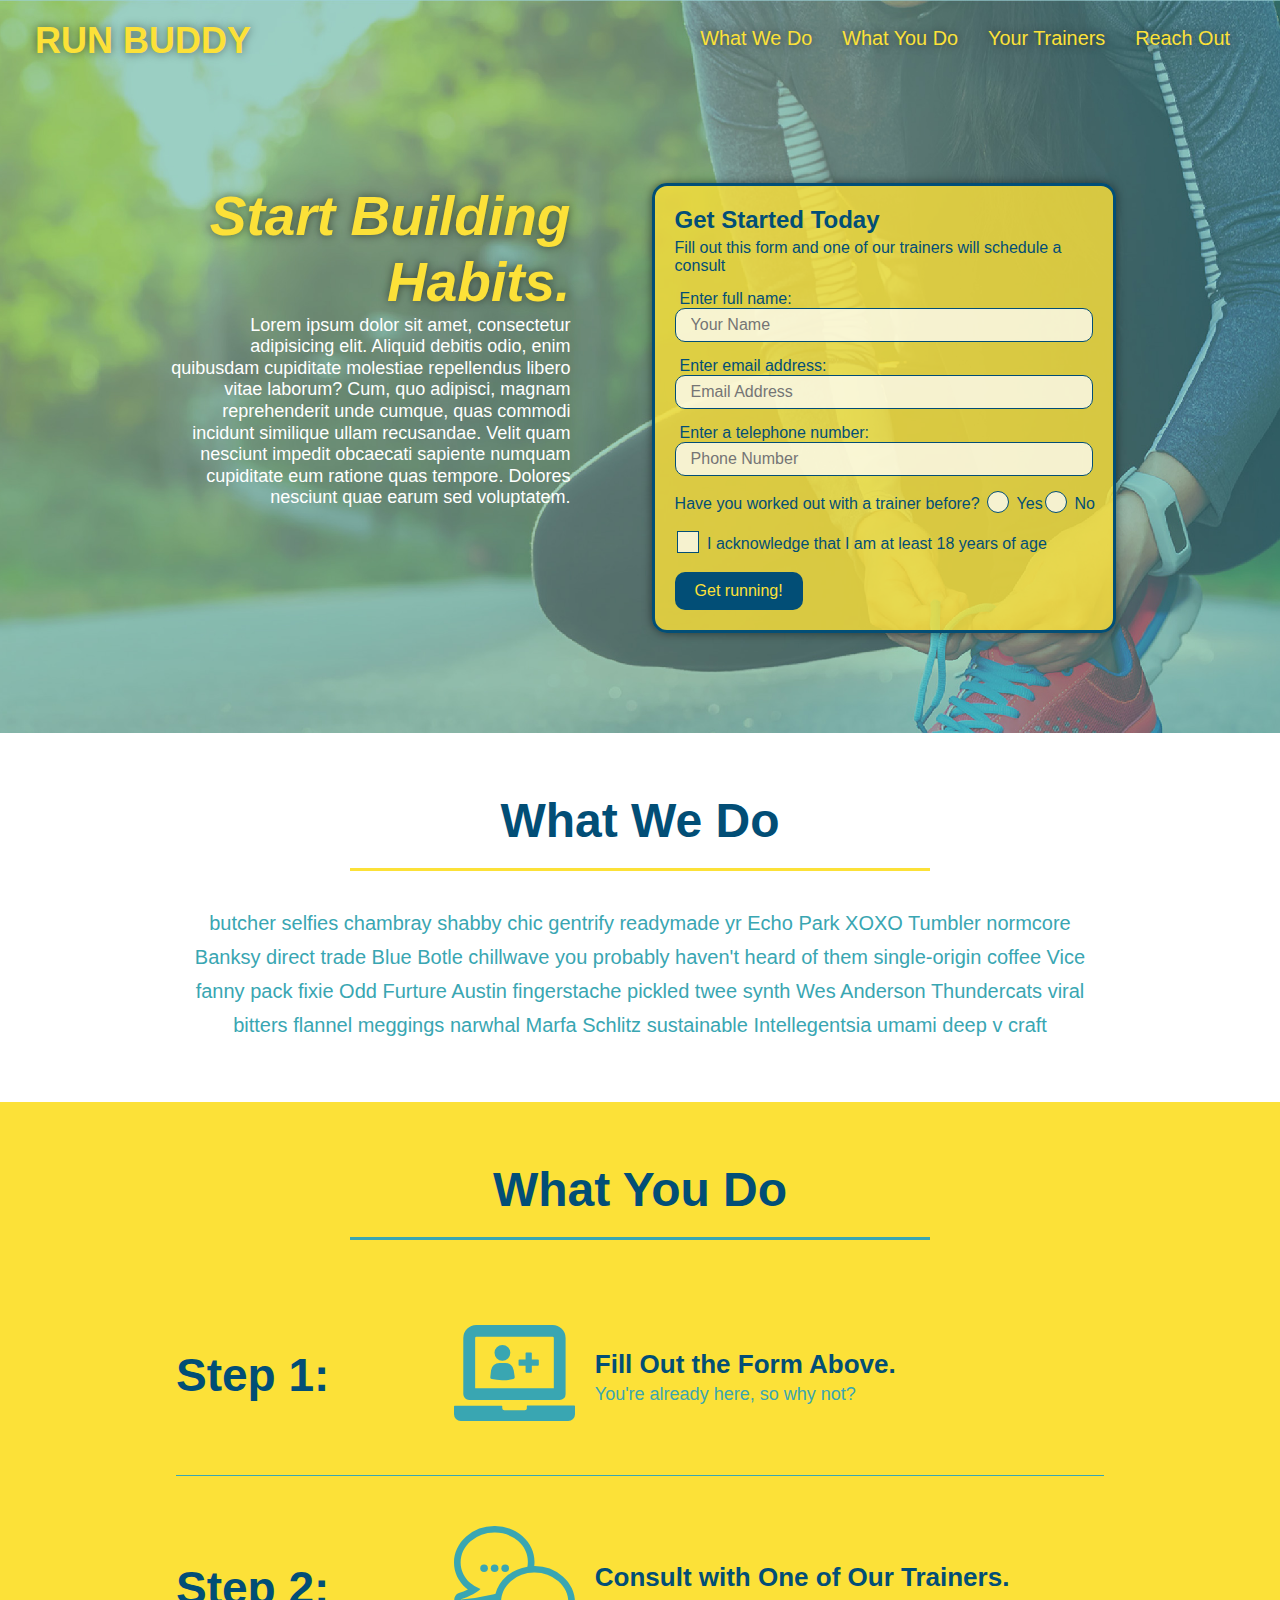
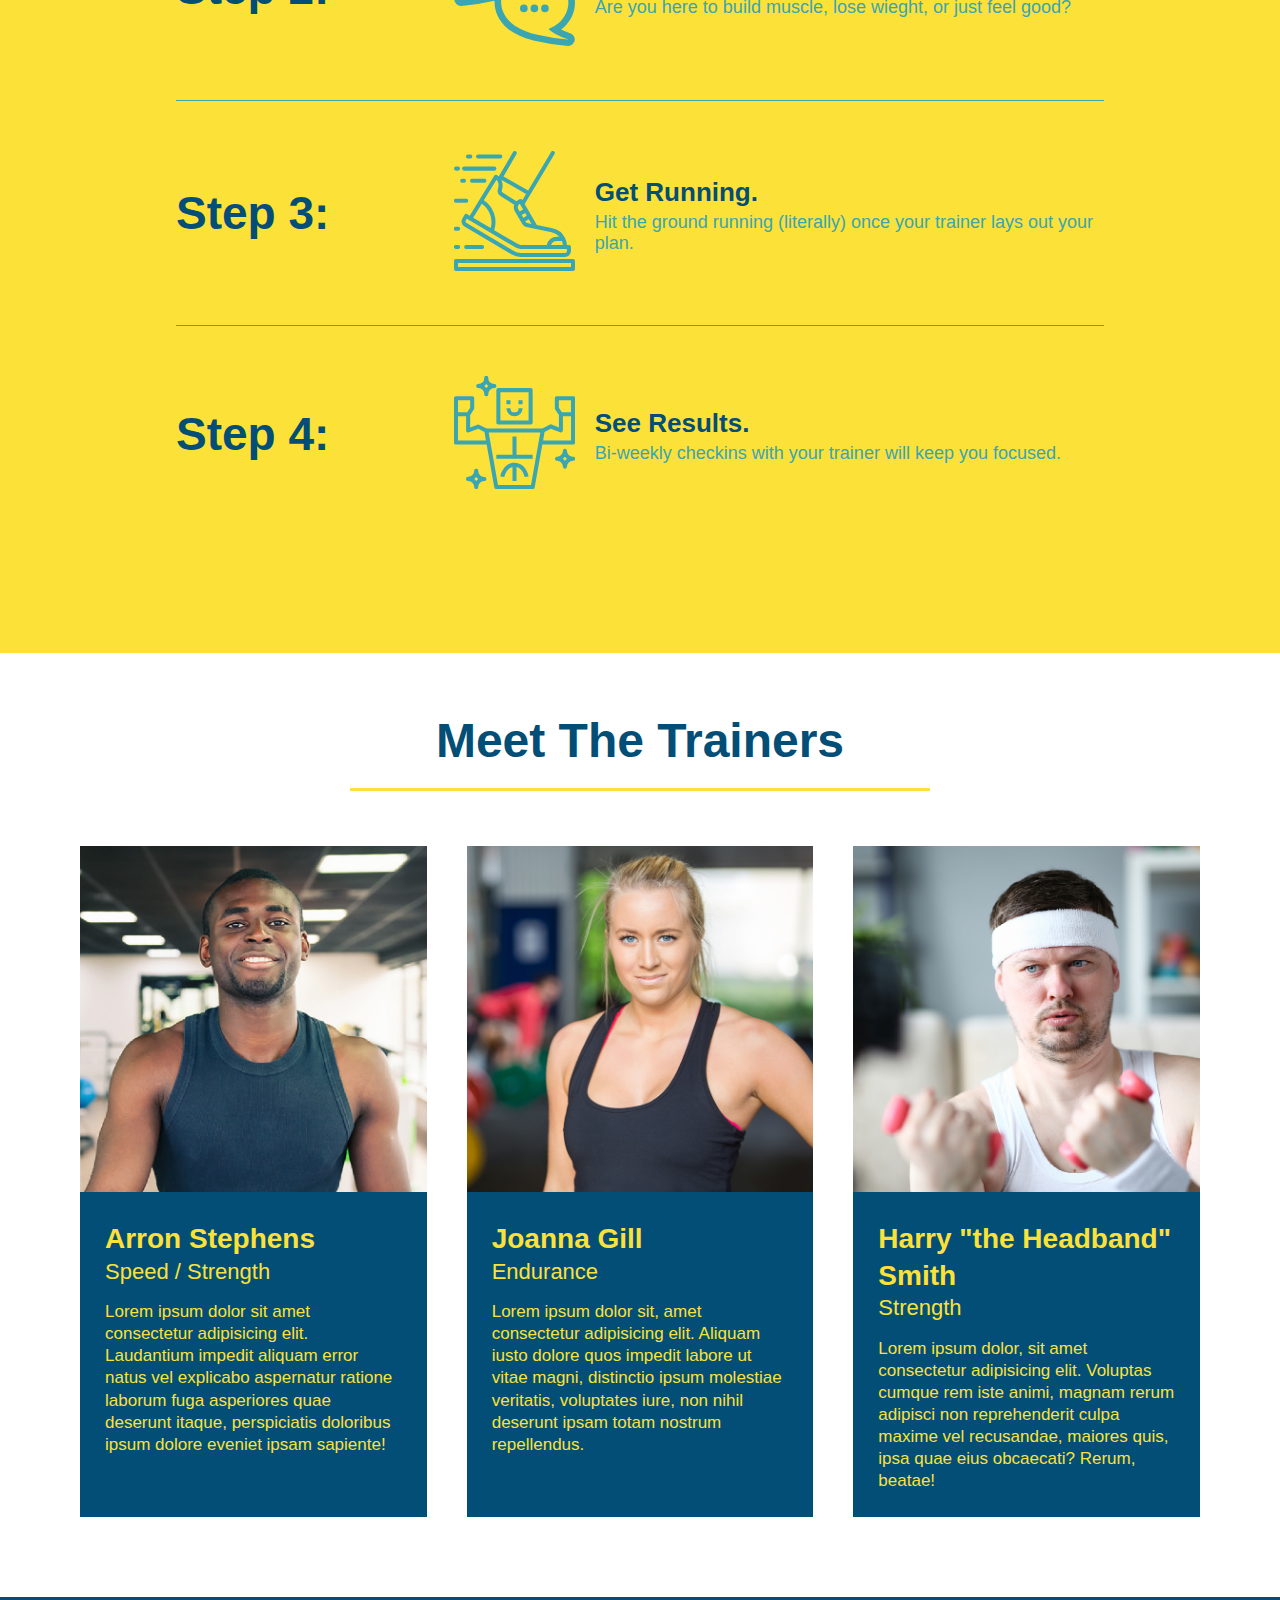
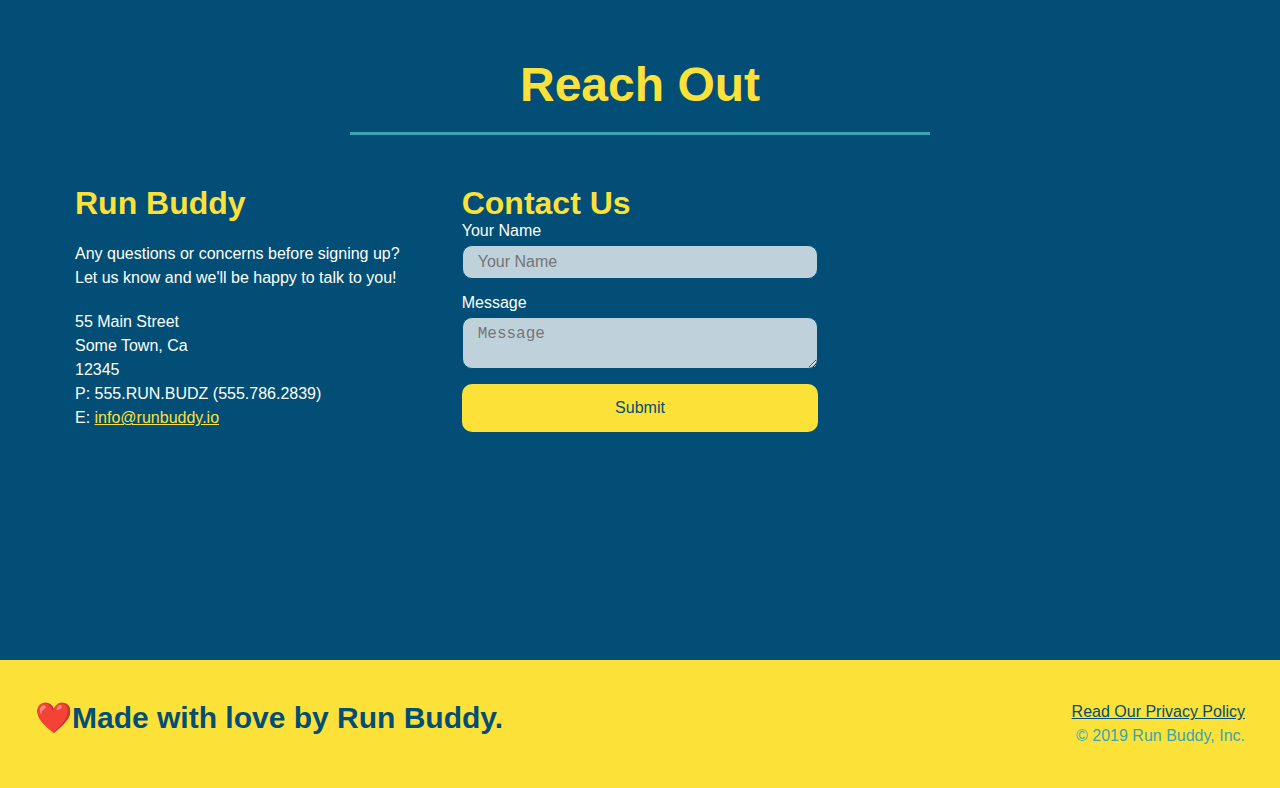
==== commit 454e1cbc: "style with psuedo elements and z-index" ====
--- a/index.html
+++ b/index.html
@@ -60,18 +60,25 @@
                 <input type="tel" placeholder="Phone Number" name="phone" id="phone" class="form-input" />
                 <p>
                     Have you worked out with a trainer before?
-                    <input type="radio" name="trainer-confirm" id="trainer-yes" />
-                    <label for="trainer-yes">Yes</label>
-                    <input type="radio" name="trainer-confirm" id="trainer-no" />
-                    <label for="trainer-no">No</label>
+                    <span class="radio-wrapper">
+                        <input type="radio" name="trainer-confirm" id="trainer-yes" />
+                        <label for="trainer-yes">Yes</label>
+                    </span>
+                    <span class="radio-wrapper">
+                        <input type="radio" name="trainer-confirm" id="trainer-no" />
+                        <label for="trainer-no">No</label>
+                    </span>
                 </p>
                 <p>
-                    <label for="checkbox">
-                        I acknowledge that I am at least 18 years of age
-                    </label>
-                    <input type="checkbox" name="age-confirm" id="checkbox" />
+                    <span class="checkbox-wrapper">
+                        <input type="checkbox" name="age-confirm" id="checkbox" />
+                        <label for="checkbox">
+                            I acknowledge that I am at least 18 years of age
+                        </label>
+                    </span>
                 </p>
-                <button type="submit">Get running!</button>
+                <button type="submit">Get running!
+                </button>
             </form>
         </div>
     </section>
--- a/assets/css/style.css
+++ b/assets/css/style.css
@@ -15,6 +15,14 @@
     display: flex;
     justify-content: space-between;
     flex-wrap: wrap;
+    background-image: url("../images/hero-bg.jpg");
+    background-size: cover;
+    background-position: 80%;
+    background-attachment: fixed;
+    position: -webkit-sticky;
+    position: sticky;
+    top: 0;
+    z-index: 9999;
 }
 
 header h1 {
@@ -22,6 +30,7 @@
     font-size: 36px;
     color: #fce138;
     margin: 0;
+    text-shadow: 0 0 10px rgba(0, 0, 0, 0.5);
 }
 
 header a {
@@ -45,6 +54,14 @@
     padding: 10px 15px;
     font-weight: lighter;
     font-size: 1.55vw;
+    text-shadow: 0 0 10px rgba(0, 0, 0, 0.5);
+}
+
+header nav ul li a:hover {
+    background: #fce138;
+    color: #024e76;
+    border-radius: 15px;
+    text-shadow: none;
 }
 
 footer {
@@ -78,7 +95,8 @@
 .hero {
     background-image: url("../images/hero-bg.jpg");
     background-size: cover;
-    background-position: center;
+    background-position: 80%;
+    background-attachment: fixed;
     display: flex;
     justify-content: center;
     flex-wrap: wrap;
@@ -98,15 +116,78 @@
     font-style: italic;
     font-size: 55px;
     color: #fce138;
+    text-shadow: 0 0 10px rgba(0, 0, 0, 0.5);
+}
+
+.checkbox-wrapper input, .radio-wrapper input {
+    opacity: 0;
+}
+
+.checkbox-wrapper label, .radio-wrapper label {
+    position: relative;
+    left: 10px;
+    margin: 10px;
+    line-height: 1.6;
+}
+
+.checkbox-wrapper label::before, .radio-wrapper label::before {
+    content: "";
+    height: 20px;
+    width: 20px;
+    background: rgba(255, 255, 255, 0.75);
+    border: 1px solid #024e76;
+    position: absolute;
+    top: -4px;
+    left: -30px;
+}
+
+.radio-wrapper label::before {
+    border-radius: 50%;
+}
+
+.radio-wrapper label::after {
+    content: "";
+    width: 20px;
+    height: 20px;
+    border-radius: 50%;
+    background: #024e76;
+    background-image: radial-gradient(circle, #39a6b2, #024e76);
+    position: absolute;
+    left: -29px;
+    top: -3px;
+
+}
+
+.checkbox-wrapper label::after {
+    content: "";
+    height: 6px;
+    width: 14px;
+    border-left: 2px solid #024e76;
+    border-bottom: 2px solid #024e76;
+    position: absolute;
+    left: -26px;
+    top: 1px;
+    transform: rotate(-58deg);
+}
+
+.checkbox-wrapper input + label::after, .radio-wrapper input + label::after {
+    content: none;
+}
+
+.checkbox-wrapper input:checked + label::after,
+.radio-wrapper input:checked + label::after {
+    content: "";
 }
 
 .hero-form {
     color: #024e76;
-    background-color: #fce138;
+    background-color: rgba(252, 225, 56, 0.8);
     padding: 20px;
     border: solid 3px #024e76;
     width: 40%;
     margin: 3.5%;
+    box-shadow: 0 0 10px rgba(0, 0, 0, 0.5);
+    border-radius: 15px;
 }
 
 .hero-form h3 {
@@ -126,6 +207,13 @@
     color: #024e76;
     width: 100%;
     margin-bottom: 15px;
+    border-radius: 10px;
+    background-color: rgba(255, 255, 255, 0.75);
+}
+
+.form-input:focus {
+    background-color: rgba(255, 255, 255, 1);
+    outline: none;
 }
 
 .hero-form label {
@@ -138,6 +226,11 @@
     border: none;
     padding: 10px 20px;
     font-size: 16px;
+    border-radius: 10px;
+}
+
+.hero-form button:hover {
+    background-color: #39a6b2;
 }
 
 .intro p {
@@ -157,11 +250,14 @@
     margin: 50px auto;
     padding-bottom: 50px;
     width: 80%;
-    border-bottom: 1px solid #39a6b2;
     display: flex;
     flex-wrap: wrap;
     align-items: center;
     justify-content: space-between;
+}
+
+.step:not(:last-child) {
+    border-bottom: 1px solid #39a6b2;
 }
 
 .step h3 {
@@ -313,6 +409,13 @@
     width: 100%;
     margin-bottom: 15px;
     margin-top: 5px;
+    border-radius: 10px;
+    background-color: rgba(255, 255, 255, 0.75);
+}
+
+.contact-form input:focus, .contact-form textarea:focus{
+    background-color: rgba(255, 255, 255, 1);
+    outline: none;
 }
 
 .contact-form button {
@@ -323,6 +426,12 @@
     text-align: center;
     padding: 15px 0;
     font-size: 16px;
+    border-radius: 10px;
+}
+
+.contact-form button:hover {
+    color: #fce138;
+    background: #39a6b2;
 }
 
 .contact-info a {
@@ -334,19 +443,108 @@
 }
 
 @media screen and (max-width: 980px) {
-    header h1 a {
-        color: tomato;
-    }
-}
-
-@meadi screen and (max-width: 768px) {
+    header {
+        padding-bottom: 0;
+        justify-content: center;
+        position: relative;
+}
+
     header h1 {
-        font-size: 80px;
+        width: 100%;
+        text-align: center;
+    }
+
+    header nav ul {
+        margin-top: 20px;
+        width: 100%;
+        justify-content: center;
+    }
+
+    header nav ul li a {
+        font-size: 20px;
+    }
+
+    footer h2, footer div {
+        text-align: center;
+        width: 100%;
+    }
+
+    .hero-cta, .hero-form {
+        width: 100%;
+    }
+
+    .hero-cta {
+        text-align: center;
+    }
+
+    .section-title {
+        width: 80%;
+    }
+
+    .trainer {
+        flex: 0 70%;
+    }
+
+    .contact-info iframe {
+    flex: 1 100%;
+    }
+}
+
+@media screen and (max-width: 768px) {
+    section {
+        padding: 30px 15px;
+    }
+
+    .step h3 {
+        flex: 1 100%;
+        text-align: center;
+    }
+
+    .step-info {
+        flex: 2 100%;
+        text-align: center;
+        justify-content: center;
+    }
+
+    .step-img {
+        flex: 0 32%;
+        margin-right: 0;
+        margin-top: 15px;
+        margin-bottom: 15px;
+    }
+
+    .step-text {
+        flex: 100%;
     }
 }
 
 @media screen and (max-width: 575px) {
-    header h1 {
-        font-size: 100px;
+
+    .hero-form button {
+        width: 100%;
+    }
+
+    .section-title {
+        width: 95%;
+    }
+
+    .intro p {
+        width: 100%;
+    }
+
+    .trainer {
+        flex: 0 100%;
+    }
+
+    .contact-info {
+        text-align: center;
+    }
+
+    .contact-info > * {
+        flex: 0 100%;
+    }
+
+    .contact-form {
+        order: 3;
     }
 }